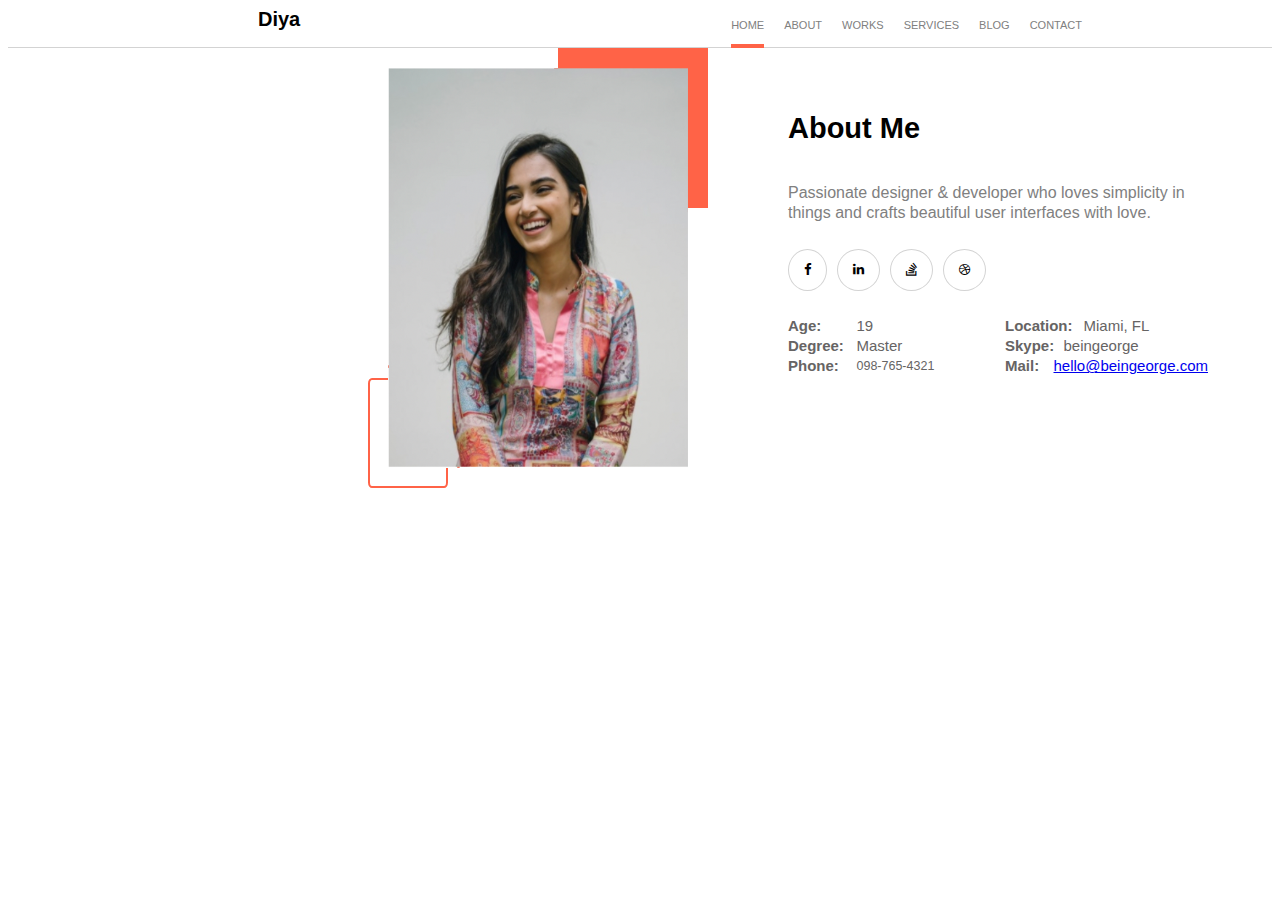
==== src/about.html @ 26bc4afd "first commit" ====
<!DOCTYPE html>
<html>
    <head>
   <meta name="viewport" content="width=device-width initial-scale-1">
   <link rel="stylesheet" href="path/to/font-awesome/css/font-awesome.min.css">
   <link rel="stylesheet" href="https://maxcdn.bootstrapcdn.com/font-awesome/4.4.0/css/font-awesome.min.css">
   <link href="./../main.css" rel="stylesheet" />
   
    </head>
    <body>
<div class="root">
         <!--navigacija-->
         <header>
            <nav class="navig">
                <div class="logo">Diya</div>
                <ul class="links">
                    <li class="nav-item active"><a href="about.html">Home</a></li>
                    <li class="nav-item "><a href="about.html">About</a></li>
                    <li class="nav-item"><a href="work.html">Works</a></li>
                    <li class="nav-item"><a href="services.html">Services</a></li>
                    <li class="nav-item"><a href="about.html">Blog</a></li>
                    <li class="nav-item"><a href="contact.html">Contact</a></li>
    
                </ul>
            </nav>
</div>
<!--drugi dio about stranice, grid display-->
<div class="about">
    <div class="img-container">
        <div id="div2">
            <img src="./images/girl.png" />
        </div>
        <div id="div4">
        </div>
        <div id="div5">
        </div>
    </div>
    <div class="about-desc">
        <h1 class="title"> About Me </h1>
        <p class="subtitle"> Passionate designer & developer who loves simplicity in things and crafts beautiful
            user interfaces with love.</p>
        <div class="icons">
            <div class="icon">
                <i class="fa fa-facebook" aria-hidden="true"></i>
            </div>
            <div class="icon">
                <i class="fa fa-linkedin" aria-hidden="true"></i>
            </div>
            <div class="icon">
                <i class="fa fa-stack-overflow" aria-hidden="true"></i>
            </div>
            <div class="icon">
                <i class="fa fa-dribbble" aria-hidden="true"></i>
            </div>
        </div>
        <div class="info">


    <ul>
        <li>Age: </li>
        <li>Degree: </li>
        <li>Phone: </li>
    </ul>
    <ul class="list2" >
        <li>19 </li>
        <li>Master </li>
        <li>098-765-4321</li>
    </ul>



        <ul>
            <li>Location: </li>
            <li>Skype: </li>
            <li>Mail: </li>
        </ul>
        <ul class="list4">
            <li>Miami, FL</li>
            <li>beingeorge</li>
            <li> <a href="#">hello@beingeorge.com</a></li>
        </ul>
      
        </div>
    </div>
</div>
    </body>
</html>
---- main.css ----
/* sass:scss */
* {
  box-sizing: border-box;
}

.root {
  margin: 0 auto;
  max-width: 130rem;
}

html {
  font-size: 62.5%;
  font-family: Arial, Helvetica, sans-serif;
}

.navig {
  display: flex;
  justify-content: space-between;
  font-size: 1.1rem;
  margin: 0 19rem;
  max-width: 130rem;
}

.logo {
  font-weight: bolder;
  font-size: 2rem;
  margin-left: 6rem;
}

.links {
  display: flex;
  gap: 2rem;
}

header {
  border-bottom: 0.1rem solid lightgrey;
}

.links li {
  list-style-type: none;
  margin-bottom: -1.2rem;
}

.links a:hover {
  color: tomato;
}

.links a {
  color: grey;
  text-decoration: none;
  text-transform: uppercase;
}

li.active {
  border-bottom: 0.4rem solid tomato;
}

.nav-item {
  padding-bottom: 1.3rem;
}

.about {
  max-width: 120rem;
  display: grid;
  grid-template-columns: 1fr 1fr;
}

.img-container {
  width: 80rem;
  height: 50rem;
  max-width: 100%;
  position: relative;
}

#div2 {
  z-index: 2;
  position: absolute;
  top: 2rem;
  left: 38rem;
}

#div2 img {
  width: 30rem;
  height: 40rem;
}

#div4 {
  z-index: 1;
  position: absolute;
  width: 8rem;
  height: 11rem;
  top: 33rem;
  left: 36rem;
  border: 2px solid tomato;
  padding-left: 10px;
  border-radius: 5%;
}

#div5 {
  z-index: 1;
  position: absolute;
  width: 15rem;
  height: 16rem;
  left: 55rem;
  background-color: tomato;
}

.about-desc {
  display: flex;
  flex-direction: column;
  margin-left: -2rem;
  max-width: 120rem;
  gap: 1rem;
  line-height: 2rem;
}

.about-desc .title {
  margin-top: 7rem;
  font-size: 2.9rem;
  font-weight: bolder;
}
.about-desc .subtitle {
  font-size: 1.6rem;
  color: grey;
}

.icons {
  display: flex;
  gap: 1rem;
}

.icon {
  border: 0.1rem solid lightgrey;
  border-radius: 50%;
  color: black;
  font-weight: bold;
  z-index: 1;
  font-size: 1.3rem;
  padding: 1rem 1.5rem;
  background-color: white;
}

.info {
  display: grid;
  grid-template-columns: 1fr 1fr 1fr 1fr;
  margin-left: -4rem;
  font-size: 1.5rem;
  color: rgb(102, 100, 100);
  max-width: 100rem;
}

.info ul:nth-child(1) {
  font-weight: bolder;
}

.info ul:nth-child(3) {
  font-weight: bolder;
}

.info ul:nth-child(2) {
  margin-left: -4rem;
}

li {
  list-style-type: none;
}

.list2 li:nth-child(3) {
  font-size: smaller;
}

.info ul:nth-child(4) {
  margin-left: -3rem;
}

.list4 li:nth-child(2) {
  margin-left: -2rem;
}

.list4 li:nth-child(3) {
  margin-left: -3rem;
}

/* works */
.work {
  max-width: 130rem;
  display: grid;
  grid-template-rows: 1fr;
}

.navig-work {
  display: flex;
  justify-content: center;
  gap: 1rem;
  margin-bottom: 3rem;
  border-bottom: 0.1rem solid lightgrey;
  margin-left: 30rem;
  margin-right: 16rem;
}

.navig-work li {
  text-transform: uppercase;
  font-size: 1.4rem;
  color: grey;
}

.works-container {
  display: grid;
  grid-template-columns: 1fr 1fr 1fr;
  margin-left: 30rem;
  margin-right: 15rem;
  gap: 1rem;
}

.works-container img {
  height: 30rem;
  width: 27rem;
}

@media (max-width: 76.8rem) {
  .works-container {
    grid-template-columns: 1fr 1fr;
  }
}
@media (max-width: 40rem) {
  .works-container {
    grid-template-columns: 1fr;
    margin: 0 auto;
  }
  .navig {
    flex-direction: column;
    align-items: center;
    margin: 0 auto;
    gap: 1rem;
  }
  .links {
    flex-direction: column;
  }
  .about {
    grid-template-columns: 1fr;
  }
  .about-desc {
    margin-left: 2rem;
  }
  .img-container {
    margin-left: -22rem;
  }
  .navig-work {
    flex-direction: column;
    align-items: center;
  }
}
/*  services */
.lead-container img {
  display: block;
}

.galery {
  display: grid;
  grid-template-columns: 1fr 1fr 1fr;
  padding-left: 26rem;
  padding-right: 21rem;
  gap: 1rem;
  max-width: 130rem;
}

.container {
  position: relative;
  max-width: 400px;
}

.container .btn {
  position: absolute;
  top: 50%;
  left: 50%;
  transform: translate(-50%, -50%);
  -ms-transform: translate(-50%, -50%);
  background-color: white;
  color: black;
  font-size: 13px;
  margin-top: 0px;
  border: none;
  cursor: pointer;
  text-align: center;
  width: 150px;
  padding-bottom: 25px;
  height: 20px;
}

.heading {
  text-transform: uppercase;
  text-align: center;
  color: lightgrey;
  padding: 10px 0px;
}

.my-services {
  color: grey;
  text-align: center;
  padding: 20px 0px;
}

.my-services a {
  text-decoration: none;
  color: black;
}

.my-services a.active {
  border-bottom: 3px solid tomato;
}

@media (max-width: 80rem) {
  .galery {
    grid-template-columns: 1fr 1fr;
  }
}
@media (max-width: 72.8rem) {
  .galery {
    grid-template-columns: 1fr;
  }
}
/*contact*/
.contact {
  background-color: #f4f4f4;
  max-width: 170rem;
  margin: 0 auto;
  padding: 0 20rem;
  display: flex;
  justify-content: center;
  text-align: center;
}

.contact h5 {
  text-transform: uppercase;
  color: grey;
}

.btn-contact {
  width: 100px;
  background-color: transparent;
  border: none;
}

.btn-contact a {
  text-decoration: none;
  color: grey;
}

button.active {
  border-bottom: 4px solid tomato;
}

.kartice {
  display: grid;
  grid-template-columns: 1fr 1fr 1fr;
  gap: 2rem;
  padding-left: 6rem;
  max-width: 130rem;
}

.kartica-container {
  display: flex;
  flex-direction: column;
  width: 27rem;
}

.kartica {
  display: flex;
  flex-direction: column;
  z-index: 0;
}

.kart-tekst {
  background-color: white;
  display: flex;
  flex-direction: column;
  align-items: center;
  height: 10rem;
  padding-top: 3rem;
  position: relative;
  border: 0.5px solid lightgrey;
  color: grey;
}

.kart-tekst a {
  font-size: small;
  color: grey;
}

.kart-tekst p {
  font-weight: bold;
  color: black;
}

.icon-contact {
  position: relative;
  border: 0.1rem solid transparent;
  border-radius: 50%;
  font-size: 3rem;
  width: 6rem;
  height: 6rem;
  text-align: center;
  left: 39%;
  top: 5%;
  z-index: 1;
  background-color: #f86964;
  color: white;
  text-align: center;
  padding-top: 1.4rem;
}

.icon-contact:hover {
  box-shadow: 0px -1px 0px 9px rgb(253, 180, 169);
}

@media (max-width: 80rem) {
  .kartice {
    grid-template-columns: 1fr 1fr;
  }
}
@media (max-width: 68rem) {
  .kartice {
    grid-template-columns: 1fr;
  }
}
.forma {
  max-width: 130rem;
  display: flex;
  justify-content: center;
  flex-direction: column;
  padding-top: 1.3rem;
  text-align: center;
  margin-left: 6rem;
}

.forma h3 {
  text-align: left;
}

.forma button {
  margin-top: 15px;
  background-color: #f86964;
  padding: 5px 10px;
  text-transform: uppercase;
  color: white;
  border: none;
}

.forma button:hover {
  box-shadow: 0px 10px 13px -7px #000, 5px 5px 15px 5px rgba(248, 155, 155, 0);
}

textarea {
  margin-top: 10px;
  width: 100%;
  resize: none;
}

textarea,
input {
  border: 0.5px solid lightgrey;
}

input[type=text] {
  width: 100%;
  padding: 10px 10px;
  box-sizing: border-box;
  border: 0.5px solid lightgrey;
}

input[type=email] {
  width: 100%;
  padding: 10px 10px;
  box-sizing: border-box;
}

.row {
  display: flex;
  flex-direction: row;
  gap: 2rem;
}

.input-group {
  flex: 1;
  display: flex;
  flex-direction: column;
}

@media (max-width: 80rem) {
  .forma {
    flex-direction: row;
    align-items: center;
    align-items: center;
  }
  .row {
    display: flex;
    flex-direction: column;
    align-items: center;
  }
}
.portfolio {
  color: rgb(196, 193, 193);
  text-transform: uppercase;
  text-align: center;
}

.my-works {
  display: table;
  margin-left: auto;
  margin-right: auto;
  padding-bottom: 3rem;
}

.my-works:after {
  border-bottom: 3px solid tomato;
  content: "";
  display: block;
  margin-left: 25%;
  width: 50%;
}

/* endinject *//*# sourceMappingURL=main.css.map */
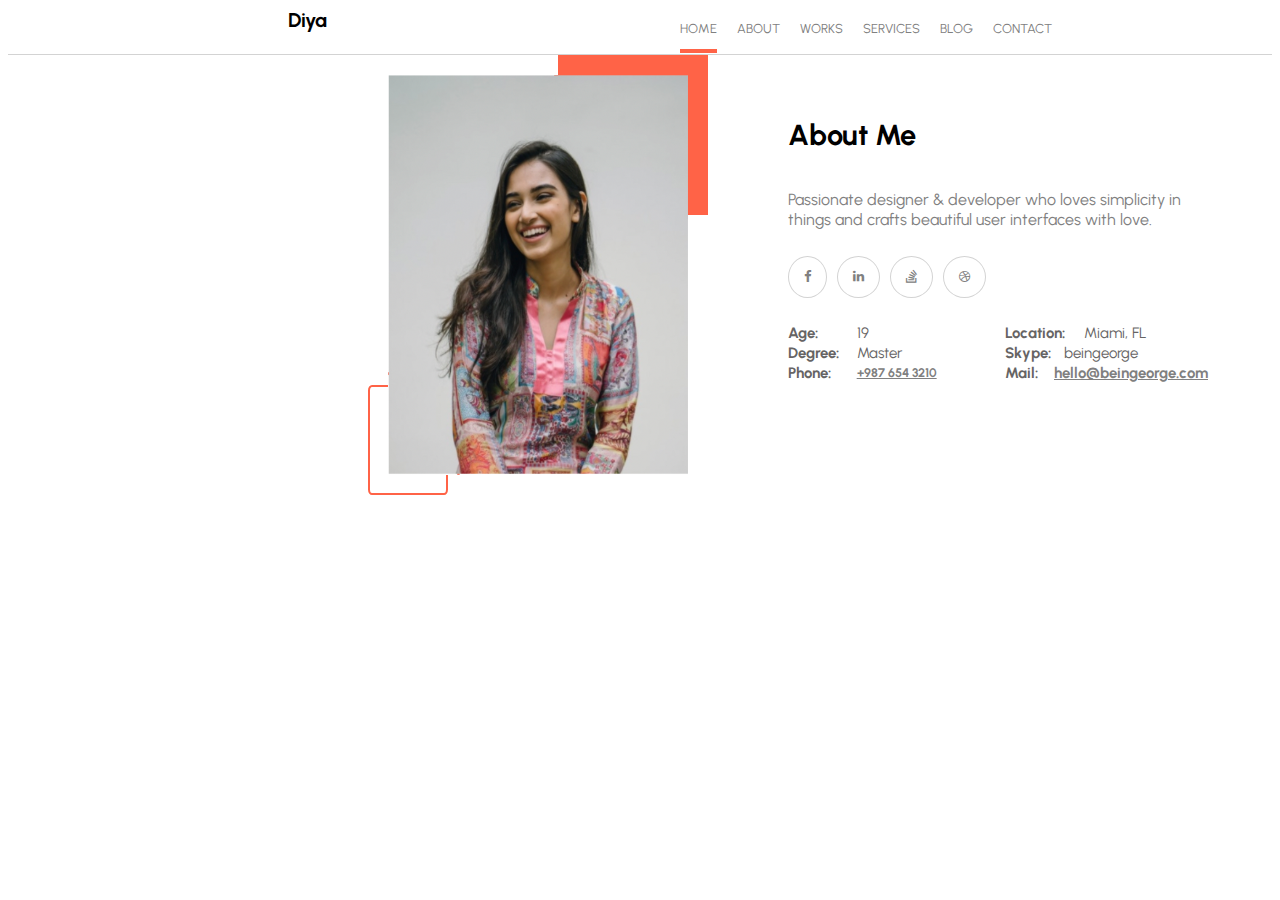
==== commit 5cbeadf3: "drugi commit" ====
--- a/src/about.html
+++ b/src/about.html
@@ -5,7 +5,9 @@
    <link rel="stylesheet" href="path/to/font-awesome/css/font-awesome.min.css">
    <link rel="stylesheet" href="https://maxcdn.bootstrapcdn.com/font-awesome/4.4.0/css/font-awesome.min.css">
    <link href="./../main.css" rel="stylesheet" />
-   
+   <link rel="preconnect" href="https://fonts.googleapis.com">
+<link rel="preconnect" href="https://fonts.gstatic.com" crossorigin>
+<link href="https://fonts.googleapis.com/css2?family=Urbanist:ital,wght@0,300;0,400;0,500;1,100&display=swap" rel="stylesheet">
     </head>
     <body>
 <div class="root">
@@ -41,16 +43,16 @@
             user interfaces with love.</p>
         <div class="icons">
             <div class="icon">
-                <i class="fa fa-facebook" aria-hidden="true"></i>
+                <a  href="#" class="fa fa-facebook" aria-hidden="true"></a>
             </div>
             <div class="icon">
-                <i class="fa fa-linkedin" aria-hidden="true"></i>
+                <a  href="#"  class="fa fa-linkedin" aria-hidden="true"></a>
             </div>
             <div class="icon">
-                <i class="fa fa-stack-overflow" aria-hidden="true"></i>
+                <a  href="#"  class="fa fa-stack-overflow" aria-hidden="true"></a>
             </div>
             <div class="icon">
-                <i class="fa fa-dribbble" aria-hidden="true"></i>
+                <a  href="#" class="fa fa-dribbble" aria-hidden="true"></a>
             </div>
         </div>
         <div class="info">
@@ -64,7 +66,7 @@
     <ul class="list2" >
         <li>19 </li>
         <li>Master </li>
-        <li>098-765-4321</li>
+        <li><a href="tel:+987 654 3210"> +987 654 3210 </a></li>
     </ul>
 
 
@@ -77,7 +79,7 @@
         <ul class="list4">
             <li>Miami, FL</li>
             <li>beingeorge</li>
-            <li> <a href="#">hello@beingeorge.com</a></li>
+            <li> <a href="mailto:hello@beingeorge.com">hello@beingeorge.com</a></li>
         </ul>
       
         </div>
--- a/main.css
+++ b/main.css
@@ -3,22 +3,15 @@
   box-sizing: border-box;
 }
 
-.root {
-  margin: 0 auto;
-  max-width: 130rem;
-}
-
 html {
   font-size: 62.5%;
-  font-family: Arial, Helvetica, sans-serif;
+  font-family: "Urbanist", sans-serif;
 }
 
 .navig {
   display: flex;
+  font-size: 1.3rem;
   justify-content: space-between;
-  font-size: 1.1rem;
-  margin: 0 19rem;
-  max-width: 130rem;
 }
 
 .logo {
@@ -34,6 +27,9 @@
 
 header {
   border-bottom: 0.1rem solid lightgrey;
+  padding-left: 22rem;
+  padding-right: 22rem;
+  background-color: white;
 }
 
 .links li {
@@ -140,6 +136,15 @@
   background-color: white;
 }
 
+.icon a {
+  text-decoration: none;
+  color: grey;
+}
+
+.icon:hover {
+  box-shadow: 0px -1px 4px 1px rgb(255, 137, 116);
+}
+
 .info {
   display: grid;
   grid-template-columns: 1fr 1fr 1fr 1fr;
@@ -181,21 +186,34 @@
   margin-left: -3rem;
 }
 
+.list2 a {
+  color: grey;
+  font-weight: bold;
+}
+
+.list4 a {
+  color: grey;
+  font-weight: bold;
+}
+
 /* works */
 .work {
   max-width: 130rem;
-  display: grid;
-  grid-template-rows: 1fr;
+  display: flex;
+  flex-direction: column;
+  align-items: center;
+  margin-left: 6%;
 }
 
 .navig-work {
+  width: 92rem;
+  padding-top: 4rem;
   display: flex;
   justify-content: center;
   gap: 1rem;
   margin-bottom: 3rem;
   border-bottom: 0.1rem solid lightgrey;
-  margin-left: 30rem;
-  margin-right: 16rem;
+  margin-left: 2rem;
 }
 
 .navig-work li {
@@ -207,14 +225,12 @@
 .works-container {
   display: grid;
   grid-template-columns: 1fr 1fr 1fr;
-  margin-left: 30rem;
-  margin-right: 15rem;
   gap: 1rem;
 }
 
 .works-container img {
   height: 30rem;
-  width: 27rem;
+  width: 30rem;
 }
 
 @media (max-width: 76.8rem) {
@@ -229,9 +245,15 @@
   }
   .navig {
     flex-direction: column;
-    align-items: center;
-    margin: 0 auto;
     gap: 1rem;
+    margin-bottom: 3rem;
+    border-bottom: 0.1rem solid lightgrey;
+  }
+  .navig-work {
+    flex-direction: column;
+    gap: 1rem;
+    margin-bottom: 3rem;
+    border-bottom: 0.1rem solid lightgrey;
   }
   .links {
     flex-direction: column;
@@ -248,9 +270,16 @@
   .navig-work {
     flex-direction: column;
     align-items: center;
+    margin: 0 16rem;
   }
 }
 /*  services */
+.services {
+  display: flex;
+  flex-direction: column;
+  align-items: center;
+}
+
 .lead-container img {
   display: block;
 }
@@ -262,11 +291,13 @@
   padding-right: 21rem;
   gap: 1rem;
   max-width: 130rem;
+  padding-top: 1rem;
+  margin-right: 7rem;
 }
 
 .container {
   position: relative;
-  max-width: 400px;
+  width: 30rem;
 }
 
 .container .btn {
@@ -277,12 +308,12 @@
   -ms-transform: translate(-50%, -50%);
   background-color: white;
   color: black;
-  font-size: 13px;
+  font-size: 1.3rem;
   margin-top: 0px;
   border: none;
   cursor: pointer;
   text-align: center;
-  width: 150px;
+  width: 13rem;
   padding-bottom: 25px;
   height: 20px;
 }
@@ -305,6 +336,17 @@
   color: black;
 }
 
+.btn-services {
+  width: 12rem;
+  background-color: transparent;
+  border: none;
+}
+
+.btn-services a {
+  text-decoration: none;
+  color: grey;
+}
+
 .my-services a.active {
   border-bottom: 3px solid tomato;
 }
@@ -321,13 +363,11 @@
 }
 /*contact*/
 .contact {
-  background-color: #f4f4f4;
-  max-width: 170rem;
+  display: flex;
+  flex-direction: column;
+  align-items: center;
+  text-align: center;
   margin: 0 auto;
-  padding: 0 20rem;
-  display: flex;
-  justify-content: center;
-  text-align: center;
 }
 
 .contact h5 {
@@ -336,7 +376,7 @@
 }
 
 .btn-contact {
-  width: 100px;
+  width: 12rem;
   background-color: transparent;
   border: none;
 }
@@ -353,15 +393,16 @@
 .kartice {
   display: grid;
   grid-template-columns: 1fr 1fr 1fr;
-  gap: 2rem;
-  padding-left: 6rem;
-  max-width: 130rem;
+  max-width: 120rem;
+  padding: 0 10rem;
+  gap: 5rem;
+  margin-left: 7rem;
 }
 
 .kartica-container {
   display: flex;
   flex-direction: column;
-  width: 27rem;
+  width: 27.5rem;
 }
 
 .kartica {
@@ -409,6 +450,11 @@
   padding-top: 1.4rem;
 }
 
+.getintouch {
+  margin-left: -80rem;
+  text-align: left;
+}
+
 .icon-contact:hover {
   box-shadow: 0px -1px 0px 9px rgb(253, 180, 169);
 }
@@ -423,14 +469,38 @@
     grid-template-columns: 1fr;
   }
 }
+@media (max-width: 1280px) {
+  .kartica-container {
+    width: 24rem;
+  }
+  .getintouch {
+    right: 33%;
+  }
+}
+@media (max-width: 1029px) {
+  .contact {
+    display: flex;
+    justify-content: center;
+  }
+}
+@media (max-width: 1256px) {
+  .getintouch {
+    margin-left: -0.9rem;
+  }
+}
+@media (max-width: 543px) {
+  form {
+    margin-left: 20%;
+  }
+}
 .forma {
-  max-width: 130rem;
+  width: 65%;
   display: flex;
   justify-content: center;
   flex-direction: column;
   padding-top: 1.3rem;
   text-align: center;
-  margin-left: 6rem;
+  margin-left: 7rem;
 }
 
 .forma h3 {
@@ -489,8 +559,7 @@
 @media (max-width: 80rem) {
   .forma {
     flex-direction: row;
-    align-items: center;
-    align-items: center;
+    justify-content: center;
   }
   .row {
     display: flex;
@@ -504,14 +573,22 @@
   text-align: center;
 }
 
-.my-works {
+.btn-works {
   display: table;
   margin-left: auto;
   margin-right: auto;
   padding-bottom: 3rem;
-}
-
-.my-works:after {
+  background-color: transparent;
+  border: none;
+  font-size: 2rem;
+}
+
+.btn-works a {
+  text-decoration: none;
+  color: black;
+}
+
+.btn-works:after {
   border-bottom: 3px solid tomato;
   content: "";
   display: block;
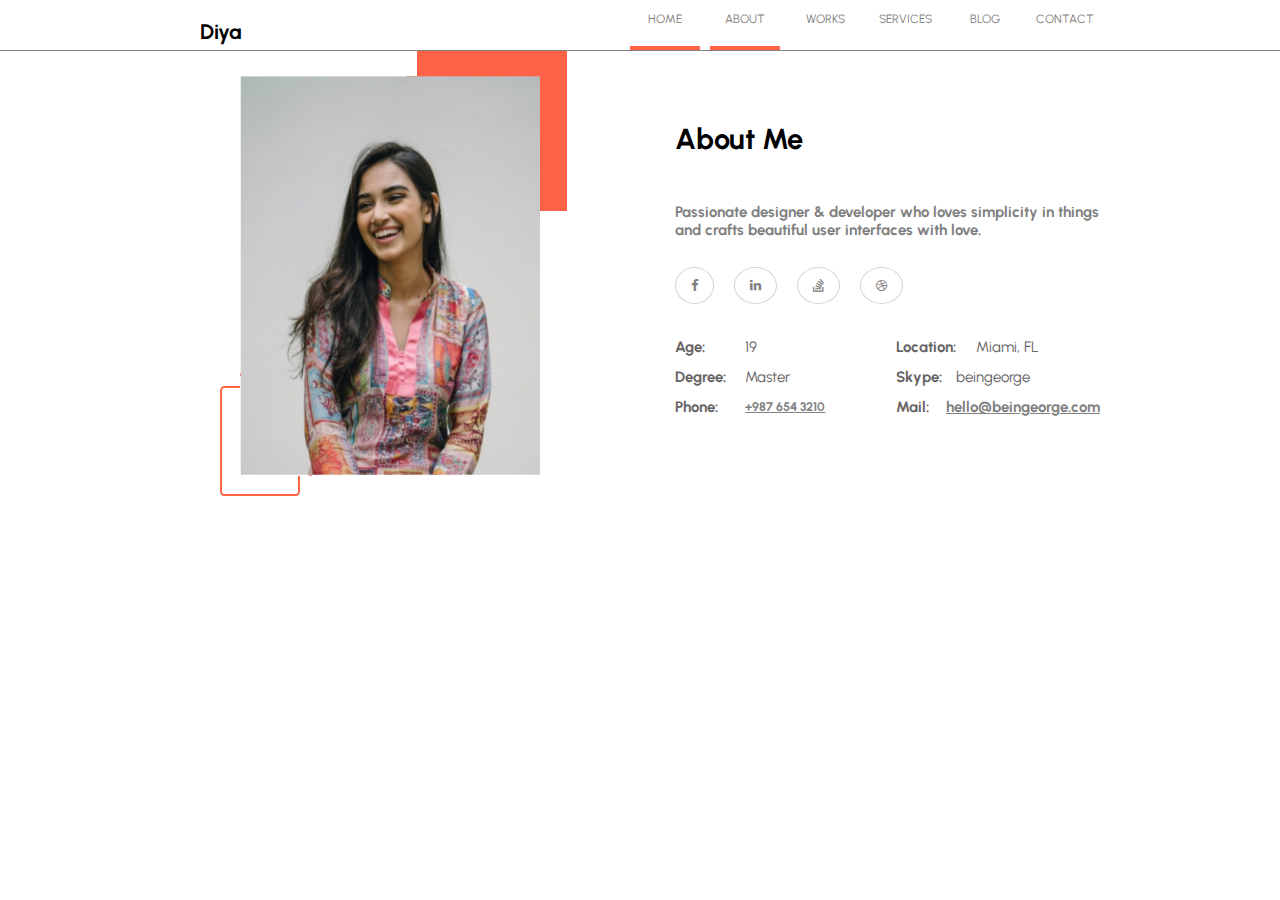
==== commit 361a0088: "one more commit" ====
--- a/src/about.html
+++ b/src/about.html
@@ -9,25 +9,31 @@
 <link rel="preconnect" href="https://fonts.gstatic.com" crossorigin>
 <link href="https://fonts.googleapis.com/css2?family=Urbanist:ital,wght@0,300;0,400;0,500;1,100&display=swap" rel="stylesheet">
     </head>
-    <body>
-<div class="root">
-         <!--navigacija-->
-         <header>
-            <nav class="navig">
-                <div class="logo">Diya</div>
-                <ul class="links">
+   <div class="root">
+
+<header>
+        <!--ovamo ide navigacija-->
+        <div class="navigacija">
+            <div class="logo">Diya</div>
+      
+                <ul class="linkovi" >
                     <li class="nav-item active"><a href="about.html">Home</a></li>
-                    <li class="nav-item "><a href="about.html">About</a></li>
+                    <li class="nav-item active "><a href="about.html">About</a></li>
                     <li class="nav-item"><a href="work.html">Works</a></li>
                     <li class="nav-item"><a href="services.html">Services</a></li>
                     <li class="nav-item"><a href="about.html">Blog</a></li>
-                    <li class="nav-item"><a href="contact.html">Contact</a></li>
-    
+                    <li class="nav-item "><a href="contact.html">Contact</a></li>
                 </ul>
-            </nav>
-</div>
-<!--drugi dio about stranice, grid display-->
-<div class="about">
+           
+          
+            </div>
+</header>
+<div class="lead-border"> </div>
+    <div class="line"></div>
+    <!--ovamo idu slika i opis-->
+ 
+   <div class="container2">
+ 
     <div class="img-container">
         <div id="div2">
             <img src="./images/girl.png" />
@@ -36,54 +42,57 @@
         </div>
         <div id="div5">
         </div>
+   </div>
+   <div class="about-desc" style="width: 43rem;">
+    <h1 class="title"> About Me </h1>
+    <p class="subtitle"> Passionate designer & developer who loves simplicity in things and crafts beautiful
+        user interfaces with love.</p>
+    <div class="icons">
+        <div class="icon active">
+            <a  href="#" class="fa fa-facebook" aria-hidden="true"></a>
+        </div>
+        <div class="icon active">
+            <a  href="#"  class="fa fa-linkedin" aria-hidden="true"></a>
+        </div>
+        <div class="icon active">
+            <a  href="#"  class="fa fa-stack-overflow" aria-hidden="true"></a>
+        </div>
+        <div class="icon active">
+            <a  href="#" class="fa fa-dribbble" aria-hidden="true"></a>
+        </div>
     </div>
-    <div class="about-desc">
-        <h1 class="title"> About Me </h1>
-        <p class="subtitle"> Passionate designer & developer who loves simplicity in things and crafts beautiful
-            user interfaces with love.</p>
-        <div class="icons">
-            <div class="icon">
-                <a  href="#" class="fa fa-facebook" aria-hidden="true"></a>
-            </div>
-            <div class="icon">
-                <a  href="#"  class="fa fa-linkedin" aria-hidden="true"></a>
-            </div>
-            <div class="icon">
-                <a  href="#"  class="fa fa-stack-overflow" aria-hidden="true"></a>
-            </div>
-            <div class="icon">
-                <a  href="#" class="fa fa-dribbble" aria-hidden="true"></a>
-            </div>
-        </div>
-        <div class="info">
+    <div class="info">
+
+
+<ul>
+    <li>Age: </li>
+    <li>Degree: </li>
+    <li>Phone: </li>
+</ul>
+<ul class="list2" >
+    <li>19 </li>
+    <li>Master </li>
+    <li><a href="tel:+987 654 3210"> +987 654 3210 </a></li>
+</ul>
+
 
 
     <ul>
-        <li>Age: </li>
-        <li>Degree: </li>
-        <li>Phone: </li>
+        <li>Location: </li>
+        <li>Skype: </li>
+        <li>Mail: </li>
     </ul>
-    <ul class="list2" >
-        <li>19 </li>
-        <li>Master </li>
-        <li><a href="tel:+987 654 3210"> +987 654 3210 </a></li>
+    <ul class="list4">
+        <li>Miami, FL</li>
+        <li>beingeorge</li>
+        <li> <a href="mailto:hello@beingeorge.com">hello@beingeorge.com</a></li>
     </ul>
-
-
-
-        <ul>
-            <li>Location: </li>
-            <li>Skype: </li>
-            <li>Mail: </li>
-        </ul>
-        <ul class="list4">
-            <li>Miami, FL</li>
-            <li>beingeorge</li>
-            <li> <a href="mailto:hello@beingeorge.com">hello@beingeorge.com</a></li>
-        </ul>
-      
-        </div>
+  
     </div>
 </div>
+   </div>
+</div>
+   
+ 
     </body>
 </html>--- a/main.css
+++ b/main.css
@@ -3,66 +3,81 @@
   box-sizing: border-box;
 }
 
+body {
+  margin: 0;
+}
+
 html {
   font-size: 62.5%;
   font-family: "Urbanist", sans-serif;
 }
 
-.navig {
-  display: flex;
-  font-size: 1.3rem;
+.root {
+  display: flex;
+  justify-content: center;
+  width: 130rem;
+  flex-direction: column;
+  align-items: center;
+  margin: 0 auto;
+}
+
+.navigacija {
+  display: flex;
   justify-content: space-between;
+  max-width: 90rem;
+  align-items: center;
+  font-size: 1.2rem;
+  width: 90rem;
+}
+
+.navigacija li.active {
+  border-bottom: 4px solid tomato;
+}
+
+.navigacija li {
+  padding-bottom: 2rem;
+}
+
+.linkovi {
+  display: flex;
+  gap: 1rem;
+}
+
+.linkovi li {
+  text-transform: uppercase;
+  width: 7rem;
+  text-align: center;
+}
+
+.linkovi a {
+  text-decoration: none;
+  color: grey;
+}
+
+.linkovi li {
+  list-style-type: none;
+}
+
+.lead-border {
+  border-bottom: 0.5px solid grey;
+  width: 140rem;
+  margin-top: -1.2rem;
 }
 
 .logo {
+  font-size: 2.1rem;
   font-weight: bolder;
-  font-size: 2rem;
-  margin-left: 6rem;
-}
-
-.links {
-  display: flex;
-  gap: 2rem;
-}
-
-header {
-  border-bottom: 0.1rem solid lightgrey;
-  padding-left: 22rem;
-  padding-right: 22rem;
-  background-color: white;
-}
-
-.links li {
-  list-style-type: none;
-  margin-bottom: -1.2rem;
-}
-
-.links a:hover {
-  color: tomato;
-}
-
-.links a {
-  color: grey;
-  text-decoration: none;
-  text-transform: uppercase;
-}
-
-li.active {
-  border-bottom: 0.4rem solid tomato;
-}
-
-.nav-item {
-  padding-bottom: 1.3rem;
-}
-
-.about {
-  max-width: 120rem;
-  display: grid;
-  grid-template-columns: 1fr 1fr;
+}
+
+.container2 {
+  width: 90rem;
+  display: flex;
+  justify-content: center;
+  gap: 8rem;
 }
 
 .img-container {
-  width: 80rem;
+  width: 40rem;
   height: 50rem;
   max-width: 100%;
   position: relative;
@@ -71,8 +86,8 @@
 #div2 {
   z-index: 2;
   position: absolute;
-  top: 2rem;
-  left: 38rem;
+  left: 10%;
+  top: 5%;
 }
 
 #div2 img {
@@ -85,11 +100,11 @@
   position: absolute;
   width: 8rem;
   height: 11rem;
-  top: 33rem;
-  left: 36rem;
   border: 2px solid tomato;
   padding-left: 10px;
   border-radius: 5%;
+  top: 67%;
+  left: 5%;
 }
 
 #div5 {
@@ -97,32 +112,46 @@
   position: absolute;
   width: 15rem;
   height: 16rem;
-  left: 55rem;
+  left: 55%;
   background-color: tomato;
 }
 
+@media (max-width: 479px) {
+  .navigacija {
+    flex-direction: column;
+    align-items: center;
+  }
+  .linkovi {
+    flex-direction: column;
+    justify-content: center;
+    align-items: center;
+  }
+  .container2 {
+    flex-direction: column;
+    align-items: center;
+  }
+}
 .about-desc {
   display: flex;
   flex-direction: column;
-  margin-left: -2rem;
-  max-width: 120rem;
-  gap: 1rem;
-  line-height: 2rem;
+  gap: 1.3rem;
+  color: grey;
 }
 
 .about-desc .title {
   margin-top: 7rem;
   font-size: 2.9rem;
   font-weight: bolder;
+  color: black;
 }
 .about-desc .subtitle {
-  font-size: 1.6rem;
-  color: grey;
+  font-size: 1.5rem;
+  font-weight: bold;
 }
 
 .icons {
   display: flex;
-  gap: 1rem;
+  gap: 2rem;
 }
 
 .icon {
@@ -142,7 +171,7 @@
 }
 
 .icon:hover {
-  box-shadow: 0px -1px 4px 1px rgb(255, 137, 116);
+  box-shadow: 2px 2px 5px 1px red;
 }
 
 .info {
@@ -196,83 +225,202 @@
   font-weight: bold;
 }
 
-/* works */
-.work {
-  max-width: 130rem;
-  display: flex;
-  flex-direction: column;
-  align-items: center;
-  margin-left: 6%;
-}
-
-.navig-work {
-  width: 92rem;
-  padding-top: 4rem;
-  display: flex;
-  justify-content: center;
-  gap: 1rem;
-  margin-bottom: 3rem;
-  border-bottom: 0.1rem solid lightgrey;
-  margin-left: 2rem;
-}
-
-.navig-work li {
+.info ul {
+  line-height: 3rem;
+}
+
+.contact {
+  display: flex;
+  flex-direction: column;
+  align-items: center;
+}
+
+.sayhello {
+  font-size: 1.2rem;
+  font-weight: bolder;
   text-transform: uppercase;
-  font-size: 1.4rem;
-  color: grey;
-}
-
-.works-container {
+  color: gray;
+}
+
+.wrapper {
+  background-color: #f4f4f4;
+  width: 150rem;
+  height: 300rem;
+}
+
+.container1 {
+  display: flex;
+  flex-direction: column;
+  align-items: center;
+}
+
+.kartice {
   display: grid;
   grid-template-columns: 1fr 1fr 1fr;
-  gap: 1rem;
-}
-
-.works-container img {
-  height: 30rem;
-  width: 30rem;
-}
-
-@media (max-width: 76.8rem) {
-  .works-container {
+  width: 90rem;
+  gap: 3rem;
+}
+
+.kartica-container {
+  display: flex;
+  flex-direction: column;
+  width: 27.5rem;
+}
+
+.kartica {
+  display: flex;
+  flex-direction: column;
+  z-index: 0;
+}
+
+.kart-tekst {
+  background-color: white;
+  display: flex;
+  flex-direction: column;
+  align-items: center;
+  height: 10rem;
+  padding-top: 3rem;
+  position: relative;
+  border: 0.5px solid lightgrey;
+  color: grey;
+}
+
+.kart-tekst a {
+  font-size: small;
+  color: grey;
+}
+
+.kart-tekst p {
+  font-weight: bold;
+  color: black;
+}
+
+.icon-contact {
+  position: relative;
+  border: 0.1rem solid transparent;
+  border-radius: 50%;
+  font-size: 3rem;
+  width: 6rem;
+  height: 6rem;
+  text-align: center;
+  left: 39%;
+  top: 5%;
+  z-index: 1;
+  background-color: #f86964;
+  color: white;
+  text-align: center;
+  padding-top: 1.4rem;
+}
+
+.getintouch {
+  margin-left: -80rem;
+  text-align: left;
+  margin-top: 5rem;
+  color: rgb(81, 80, 80);
+  font-weight: bold;
+  font-size: medium;
+}
+
+.icon-contact.active {
+  box-shadow: 0px -1px 0px 9px rgb(253, 180, 169);
+}
+
+.contacth1 {
+  background-color: transparent;
+  border: none;
+  font-size: 3rem;
+  font-weight: bold;
+  padding-bottom: 2rem;
+}
+
+.contacth1 a {
+  text-decoration: none;
+  color: grey;
+}
+
+.border {
+  width: 3rem;
+  border-bottom: 4px solid tomato;
+}
+
+.forma {
+  width: 90rem;
+  display: flex;
+  justify-content: center;
+  flex-direction: column;
+  padding-top: 1.3rem;
+  text-align: center;
+}
+
+.forma h3 {
+  text-align: left;
+}
+
+.forma button {
+  margin-top: 15px;
+  background-color: #f86964;
+  padding: 5px 10px;
+  text-transform: uppercase;
+  color: white;
+  border: none;
+}
+
+.forma button:hover {
+  box-shadow: 0px 10px 13px -7px #000, 5px 5px 15px 5px rgba(248, 155, 155, 0);
+}
+
+textarea {
+  margin-top: 10px;
+  width: 100%;
+  resize: none;
+}
+
+textarea,
+input {
+  border: 0.5px solid lightgrey;
+}
+
+input[type=text] {
+  width: 100%;
+  padding: 10px 10px;
+  box-sizing: border-box;
+  border: 0.5px solid lightgrey;
+}
+
+input[type=email] {
+  width: 100%;
+  padding: 10px 10px;
+  box-sizing: border-box;
+}
+
+.row {
+  display: flex;
+  flex-direction: row;
+  gap: 2rem;
+}
+
+.input-group {
+  flex: 1;
+  display: flex;
+  flex-direction: column;
+}
+
+@media (max-width: 334px) {
+  .kartice {
     grid-template-columns: 1fr 1fr;
   }
-}
-@media (max-width: 40rem) {
-  .works-container {
-    grid-template-columns: 1fr;
-    margin: 0 auto;
-  }
-  .navig {
-    flex-direction: column;
-    gap: 1rem;
-    margin-bottom: 3rem;
-    border-bottom: 0.1rem solid lightgrey;
-  }
-  .navig-work {
-    flex-direction: column;
-    gap: 1rem;
-    margin-bottom: 3rem;
-    border-bottom: 0.1rem solid lightgrey;
-  }
-  .links {
-    flex-direction: column;
-  }
-  .about {
-    grid-template-columns: 1fr;
-  }
-  .about-desc {
-    margin-left: 2rem;
-  }
-  .img-container {
-    margin-left: -22rem;
-  }
-  .navig-work {
+  .getintouch {
+    margin-left: 0;
+  }
+}
+@media (max-width: 300px) {
+  .kartice {
+    display: flex;
     flex-direction: column;
     align-items: center;
-    margin: 0 16rem;
-  }
-}
+  }
+}
+/*services*/
 /*  services */
 .services {
   display: flex;
@@ -285,19 +433,16 @@
 }
 
 .galery {
-  display: grid;
-  grid-template-columns: 1fr 1fr 1fr;
-  padding-left: 26rem;
-  padding-right: 21rem;
-  gap: 1rem;
-  max-width: 130rem;
+  display: flex;
+  gap: 3rem;
+  align-items: center;
+  width: 90rem;
   padding-top: 1rem;
-  margin-right: 7rem;
 }
 
 .container {
   position: relative;
-  width: 30rem;
+  width: 28rem;
 }
 
 .container .btn {
@@ -323,6 +468,7 @@
   text-align: center;
   color: lightgrey;
   padding: 10px 0px;
+  width: 90rem;
 }
 
 .my-services {
@@ -337,263 +483,138 @@
 }
 
 .btn-services {
-  width: 12rem;
   background-color: transparent;
   border: none;
+  font-size: 3rem;
+  font-weight: bold;
+  margin-bottom: 2.5rem;
 }
 
 .btn-services a {
   text-decoration: none;
-  color: grey;
+  color: black;
 }
 
 .my-services a.active {
-  border-bottom: 3px solid tomato;
-}
-
-@media (max-width: 80rem) {
+  border-bottom: 4px solid tomato;
+}
+
+@media (max-width: 319px) {
   .galery {
-    grid-template-columns: 1fr 1fr;
-  }
-}
-@media (max-width: 72.8rem) {
-  .galery {
-    grid-template-columns: 1fr;
-  }
-}
-/*contact*/
-.contact {
-  display: flex;
-  flex-direction: column;
-  align-items: center;
-  text-align: center;
-  margin: 0 auto;
-}
-
-.contact h5 {
+    flex-direction: column;
+    align-items: center;
+  }
+}
+/*work*/
+/* works */
+.work {
+  display: flex;
+  flex-direction: column;
+  align-items: center;
+}
+
+.work1 {
+  display: flex;
+  flex-direction: column;
+  align-items: flex-start;
+  line-height: 0.01rem;
+}
+
+.work1 .p1 {
+  font-weight: bolder;
+  font-size: medium;
+}
+.work1 .p2 {
+  font-size: 1.5rem;
+}
+
+.navig-work {
+  width: 90rem;
+  padding-top: 7rem;
+  display: flex;
+  justify-content: center;
+  gap: 1rem;
+  margin-bottom: 3rem;
+  border-bottom: 0.1rem solid lightgrey;
+  margin-left: 2rem;
+}
+
+.navig-work li {
   text-transform: uppercase;
-  color: grey;
-}
-
-.btn-contact {
-  width: 12rem;
-  background-color: transparent;
-  border: none;
-}
-
-.btn-contact a {
-  text-decoration: none;
-  color: grey;
-}
-
-button.active {
+  font-size: 1.4rem;
+  color: grey;
+  padding-bottom: 1rem;
+}
+
+.navig-work li.active {
   border-bottom: 4px solid tomato;
 }
-
-.kartice {
+.navig-work li:hover {
+  color: tomato;
+  cursor: pointer;
+}
+
+.works-container {
+  width: 90rem;
   display: grid;
   grid-template-columns: 1fr 1fr 1fr;
-  max-width: 120rem;
-  padding: 0 10rem;
-  gap: 5rem;
-  margin-left: 7rem;
-}
-
-.kartica-container {
-  display: flex;
-  flex-direction: column;
-  width: 27.5rem;
-}
-
-.kartica {
-  display: flex;
-  flex-direction: column;
-  z-index: 0;
-}
-
-.kart-tekst {
-  background-color: white;
-  display: flex;
-  flex-direction: column;
-  align-items: center;
-  height: 10rem;
-  padding-top: 3rem;
-  position: relative;
-  border: 0.5px solid lightgrey;
-  color: grey;
-}
-
-.kart-tekst a {
+  gap: 2rem;
+  padding-top: 1.7rem;
+}
+
+.works-container img {
+  height: 30rem;
+  width: 28.5rem;
+}
+
+.b-works {
+  font-size: 3rem;
+  font-weight: bolder;
+  text-align: center;
+}
+
+.portfolio {
+  text-align: center;
+  text-transform: uppercase;
+  color: lightgray;
   font-size: small;
-  color: grey;
-}
-
-.kart-tekst p {
-  font-weight: bold;
-  color: black;
-}
-
-.icon-contact {
-  position: relative;
-  border: 0.1rem solid transparent;
-  border-radius: 50%;
-  font-size: 3rem;
-  width: 6rem;
-  height: 6rem;
-  text-align: center;
-  left: 39%;
-  top: 5%;
-  z-index: 1;
-  background-color: #f86964;
-  color: white;
-  text-align: center;
-  padding-top: 1.4rem;
-}
-
-.getintouch {
-  margin-left: -80rem;
-  text-align: left;
-}
-
-.icon-contact:hover {
-  box-shadow: 0px -1px 0px 9px rgb(253, 180, 169);
-}
-
-@media (max-width: 80rem) {
-  .kartice {
+}
+
+@media (max-width: 76.8rem) {
+  .works-container {
     grid-template-columns: 1fr 1fr;
   }
 }
-@media (max-width: 68rem) {
-  .kartice {
+@media (max-width: 40rem) {
+  .works-container {
     grid-template-columns: 1fr;
-  }
-}
-@media (max-width: 1280px) {
-  .kartica-container {
-    width: 24rem;
-  }
-  .getintouch {
-    right: 33%;
-  }
-}
-@media (max-width: 1029px) {
-  .contact {
-    display: flex;
-    justify-content: center;
-  }
-}
-@media (max-width: 1256px) {
-  .getintouch {
-    margin-left: -0.9rem;
-  }
-}
-@media (max-width: 543px) {
-  form {
-    margin-left: 20%;
-  }
-}
-.forma {
-  width: 65%;
-  display: flex;
-  justify-content: center;
-  flex-direction: column;
-  padding-top: 1.3rem;
-  text-align: center;
-  margin-left: 7rem;
-}
-
-.forma h3 {
-  text-align: left;
-}
-
-.forma button {
-  margin-top: 15px;
-  background-color: #f86964;
-  padding: 5px 10px;
-  text-transform: uppercase;
-  color: white;
-  border: none;
-}
-
-.forma button:hover {
-  box-shadow: 0px 10px 13px -7px #000, 5px 5px 15px 5px rgba(248, 155, 155, 0);
-}
-
-textarea {
-  margin-top: 10px;
-  width: 100%;
-  resize: none;
-}
-
-textarea,
-input {
-  border: 0.5px solid lightgrey;
-}
-
-input[type=text] {
-  width: 100%;
-  padding: 10px 10px;
-  box-sizing: border-box;
-  border: 0.5px solid lightgrey;
-}
-
-input[type=email] {
-  width: 100%;
-  padding: 10px 10px;
-  box-sizing: border-box;
-}
-
-.row {
-  display: flex;
-  flex-direction: row;
-  gap: 2rem;
-}
-
-.input-group {
-  flex: 1;
-  display: flex;
-  flex-direction: column;
-}
-
-@media (max-width: 80rem) {
-  .forma {
-    flex-direction: row;
-    justify-content: center;
-  }
-  .row {
-    display: flex;
+    margin: 0 auto;
+  }
+  .navig {
+    flex-direction: column;
+    gap: 1rem;
+    margin-bottom: 3rem;
+    border-bottom: 0.1rem solid lightgrey;
+  }
+  .navig-work {
+    flex-direction: column;
+    gap: 1rem;
+    margin-bottom: 3rem;
+    border-bottom: 0.1rem solid lightgrey;
+  }
+  .links {
+    flex-direction: column;
+  }
+  .about {
+    grid-template-columns: 1fr;
+  }
+  .about-desc {
+    margin-left: 2rem;
+  }
+  .navig-work {
     flex-direction: column;
     align-items: center;
-  }
-}
-.portfolio {
-  color: rgb(196, 193, 193);
-  text-transform: uppercase;
-  text-align: center;
-}
-
-.btn-works {
-  display: table;
-  margin-left: auto;
-  margin-right: auto;
-  padding-bottom: 3rem;
-  background-color: transparent;
-  border: none;
-  font-size: 2rem;
-}
-
-.btn-works a {
-  text-decoration: none;
-  color: black;
-}
-
-.btn-works:after {
-  border-bottom: 3px solid tomato;
-  content: "";
-  display: block;
-  margin-left: 25%;
-  width: 50%;
-}
-
+    margin: 0 16rem;
+  }
+}
 /* endinject *//*# sourceMappingURL=main.css.map */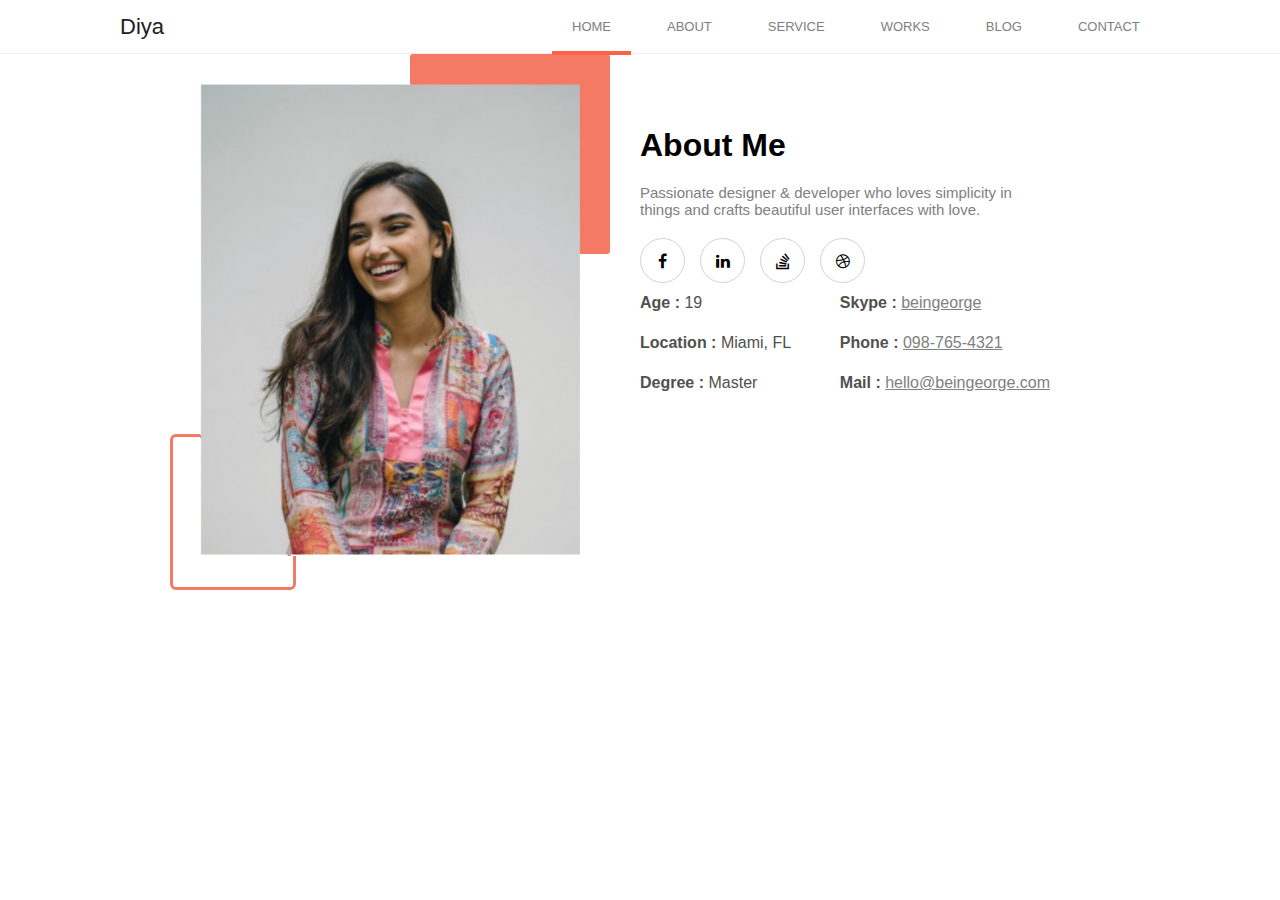
==== commit c8e247a7: "one more commit" ====
--- a/src/about.html
+++ b/src/about.html
@@ -1,98 +1,112 @@
 <!DOCTYPE html>
 <html>
     <head>
-   <meta name="viewport" content="width=device-width initial-scale-1">
-   <link rel="stylesheet" href="path/to/font-awesome/css/font-awesome.min.css">
-   <link rel="stylesheet" href="https://maxcdn.bootstrapcdn.com/font-awesome/4.4.0/css/font-awesome.min.css">
-   <link href="./../main.css" rel="stylesheet" />
-   <link rel="preconnect" href="https://fonts.googleapis.com">
-<link rel="preconnect" href="https://fonts.gstatic.com" crossorigin>
-<link href="https://fonts.googleapis.com/css2?family=Urbanist:ital,wght@0,300;0,400;0,500;1,100&display=swap" rel="stylesheet">
-    </head>
-   <div class="root">
+        <meta name="viewport" content="width=device-width, initial-scale=1.0">
+    <link href="./../main.css" rel="stylesheet">
+    <link rel="stylesheet" href="path/to/font-awesome/css/font-awesome.min.css">
+    <link rel="stylesheet" href="https://maxcdn.bootstrapcdn.com/font-awesome/4.4.0/css/font-awesome.min.css">
+</head>
+    <body>
 
-<header>
-        <!--ovamo ide navigacija-->
-        <div class="navigacija">
-            <div class="logo">Diya</div>
-      
-                <ul class="linkovi" >
-                    <li class="nav-item active"><a href="about.html">Home</a></li>
-                    <li class="nav-item active "><a href="about.html">About</a></li>
-                    <li class="nav-item"><a href="work.html">Works</a></li>
-                    <li class="nav-item"><a href="services.html">Services</a></li>
-                    <li class="nav-item"><a href="about.html">Blog</a></li>
-                    <li class="nav-item "><a href="contact.html">Contact</a></li>
-                </ul>
-           
-          
+    <div class="wrap">
+        <nav class="navbar">
+			<div class="container">
+
+				<a class="logo" href="index.html">Diya
+					<!-- <img src="assets/images/logo.png" alt="Logo"> -->
+				</a>
+
+			
+
+			
+					<ul class="navbar-nav ">
+						<li><a class="nav-link active" href="about.html">home</a></li>
+						<li><a class="nav-link" href="about.html">about</a></li>
+						<li><a class="nav-link" href="services.html">Service</a></li>
+						<li><a class="nav-link" href="work.html">Works</a></li>
+						<li><a class="nav-link" href="about.html">Blog</a></li>
+						<li><a class="nav-link" href="contact.html">Contact</a></li>
+					</ul>
+			
+			</div>
+		</nav>
+       <div class="about-img-desc">
+        <div class="class">
+            <div class="section-about--img " style="visibility: visible;">
+        
+                <img  src="./images/girl.png" alt="About Picture"  height="471px">
+         
             </div>
-</header>
-<div class="lead-border"> </div>
-    <div class="line"></div>
-    <!--ovamo idu slika i opis-->
- 
-   <div class="container2">
- 
-    <div class="img-container">
-        <div id="div2">
-            <img src="./images/girl.png" />
         </div>
-        <div id="div4">
+
+        <div class="about" >
+         
+                <div class="about-desc">
+                    <div class="about-desc-content">
+                        <h2 style="font-size: 32px;
+                        font-weight: 700;">About Me</h2>
+                        <p class="mt-4 font-weight-light">Passionate designer &amp; developer who loves simplicity in things and crafts beautiful user interfaces with love.</p>
+                    </div>
+
+                    <div class="icons">
+                        <div class="icon active">
+                            <a  href="#" class="fa fa-facebook" aria-hidden="true"></a>
+                        </div>
+                        <div class="icon active">
+                            <a  href="#"  class="fa fa-linkedin" aria-hidden="true"></a>
+                        </div>
+                        <div class="icon active">
+                            <a  href="#"  class="fa fa-stack-overflow" aria-hidden="true"></a>
+                        </div>
+                        <div class="icon active">
+                            <a  href="#" class="fa fa-dribbble" aria-hidden="true"></a>
+                        </div>
+                    </div>
+                        <div class="row">
+                    <div class="col">
+                        <div class="row1">
+                            <div class="about-desc-info">
+                                <b>Age : </b>
+                                <span>19</span>
+                            </div>
+                        </div>
+                        <div class="row2">
+                            <div class="about-desc-info">
+                                <b>Location : </b>
+                                <span>Miami, FL</span>
+                            </div>
+                        </div>
+                        <div class="row3">
+                            <div class="about-desc-info">
+                                <b>Degree : </b>
+                                <span>Master</span>
+                            </div>
+                        </div>
+                    </div>
+                           <div class="col">
+                            <div class="row4">
+                                <div class="about-desc-info">
+                                    <b>Skype : </b>
+                                    <a href="tel:beingeorge">beingeorge</a>
+                                </div>
+                            </div>
+                            <div class="row5">
+                                <div class="about-desc-info">
+                                    <b>Phone : </b>
+                                    <a href="tel:0987654321">098-765-4321</a>
+                                </div>
+                            </div>
+                            <div class="row6">
+                                <div class="about-desc-info">
+                                    <b>Mail : </b>
+                                    <a href="mailto:hello@beingeorge.com">hello@beingeorge.com</a>
+                                </div>
+                            </div>
+                            
+                           </div> 
+                    
         </div>
-        <div id="div5">
-        </div>
-   </div>
-   <div class="about-desc" style="width: 43rem;">
-    <h1 class="title"> About Me </h1>
-    <p class="subtitle"> Passionate designer & developer who loves simplicity in things and crafts beautiful
-        user interfaces with love.</p>
-    <div class="icons">
-        <div class="icon active">
-            <a  href="#" class="fa fa-facebook" aria-hidden="true"></a>
-        </div>
-        <div class="icon active">
-            <a  href="#"  class="fa fa-linkedin" aria-hidden="true"></a>
-        </div>
-        <div class="icon active">
-            <a  href="#"  class="fa fa-stack-overflow" aria-hidden="true"></a>
-        </div>
-        <div class="icon active">
-            <a  href="#" class="fa fa-dribbble" aria-hidden="true"></a>
-        </div>
+       </div>
     </div>
-    <div class="info">
-
-
-<ul>
-    <li>Age: </li>
-    <li>Degree: </li>
-    <li>Phone: </li>
-</ul>
-<ul class="list2" >
-    <li>19 </li>
-    <li>Master </li>
-    <li><a href="tel:+987 654 3210"> +987 654 3210 </a></li>
-</ul>
-
-
-
-    <ul>
-        <li>Location: </li>
-        <li>Skype: </li>
-        <li>Mail: </li>
-    </ul>
-    <ul class="list4">
-        <li>Miami, FL</li>
-        <li>beingeorge</li>
-        <li> <a href="mailto:hello@beingeorge.com">hello@beingeorge.com</a></li>
-    </ul>
-  
-    </div>
-</div>
-   </div>
-</div>
-   
- 
     </body>
-</html>+    </html>--- a/main.css
+++ b/main.css
@@ -1,361 +1,331 @@
 /* sass:scss */
 * {
+  margin: 0;
+  padding: 0;
   box-sizing: border-box;
 }
 
-body {
-  margin: 0;
-}
-
 html {
-  font-size: 62.5%;
-  font-family: "Urbanist", sans-serif;
-}
-
-.root {
-  display: flex;
-  justify-content: center;
-  width: 130rem;
-  flex-direction: column;
+  font-family: "Helvetica Neue", Helvetica, Arial, sans-serif;
+}
+
+.section-about--img {
+  max-width: 380px;
+  position: relative;
+  margin: 0 auto;
+}
+
+.section-about--img img {
+  max-width: 100%;
+  height: auto;
+}
+
+.section-about--img:before {
+  content: "";
+  height: 200px;
+  width: 200px;
+  display: block;
+  background-color: #f47a65;
+  border-radius: 3px;
+  position: absolute;
+  right: -30px;
+  top: -30px;
+  z-index: -1;
+}
+
+.section-about--img:after {
+  content: "";
+  position: absolute;
+  height: 150px;
+  width: 120px;
+  border: 3px solid #f47a65;
+  border-radius: 6px;
+  bottom: -30px;
+  left: -30px;
+  z-index: -1;
+}
+
+.wrap {
+  padding: 0;
+  border: 0;
+  font-size: 100%;
+  vertical-align: baseline;
+}
+
+.logo {
+  font-size: 22px;
+  color: #212020;
+  font-weight: 500;
+}
+
+.container {
+  display: flex;
+  gap: 380px;
   align-items: center;
-  margin: 0 auto;
-}
-
-.navigacija {
+  margin: 0 120px;
+}
+
+.navbar-nav {
+  display: flex;
+  font-size: 13px;
+}
+
+.navbar-nav a {
+  text-decoration: none;
+  text-transform: uppercase;
+  color: grey;
+}
+
+.navbar-nav li {
+  padding: 19px 8px;
+}
+
+.navbar-nav a {
+  padding-bottom: 17px;
+  padding-left: 20px;
+  padding-right: 20px;
+}
+
+.navbar-nav a.active {
+  border-bottom: 4px solid tomato;
+}
+
+.navbar a:hover {
+  color: red;
+}
+
+.navbar {
+  background-color: #fff;
+  z-index: 999;
+  padding-top: 0;
+  padding-bottom: 0;
+  position: absolute;
+  left: 0;
+  right: 0;
+  position: relative;
+  border-bottom: 1px solid #eee;
+}
+
+nav ul li {
+  list-style-type: none;
+}
+
+nav a {
+  text-decoration: none;
+}
+
+.about-img-desc {
   display: flex;
   justify-content: space-between;
-  max-width: 90rem;
-  align-items: center;
-  font-size: 1.2rem;
-  width: 90rem;
-}
-
-.navigacija li.active {
-  border-bottom: 4px solid tomato;
-}
-
-.navigacija li {
-  padding-bottom: 2rem;
-}
-
-.linkovi {
-  display: flex;
-  gap: 1rem;
-}
-
-.linkovi li {
-  text-transform: uppercase;
-  width: 7rem;
-  text-align: center;
-}
-
-.linkovi a {
-  text-decoration: none;
+  margin-top: 30px;
+  margin-left: 200px;
+  margin-right: 200px;
+}
+
+.about-desc-info a {
   color: grey;
 }
 
-.linkovi li {
-  list-style-type: none;
-}
-
-.lead-border {
-  border-bottom: 0.5px solid grey;
-  width: 140rem;
-  margin-top: -1.2rem;
-}
-
-.logo {
-  font-size: 2.1rem;
-  font-weight: bolder;
-}
-
-.container2 {
-  width: 90rem;
-  display: flex;
-  justify-content: center;
-  gap: 8rem;
-}
-
-.img-container {
-  width: 40rem;
-  height: 50rem;
-  max-width: 100%;
-  position: relative;
-}
-
-#div2 {
-  z-index: 2;
-  position: absolute;
-  left: 10%;
-  top: 5%;
-}
-
-#div2 img {
-  width: 30rem;
-  height: 40rem;
-}
-
-#div4 {
-  z-index: 1;
-  position: absolute;
-  width: 8rem;
-  height: 11rem;
-  border: 2px solid tomato;
-  padding-left: 10px;
-  border-radius: 5%;
-  top: 67%;
-  left: 5%;
-}
-
-#div5 {
-  z-index: 1;
-  position: absolute;
-  width: 15rem;
-  height: 16rem;
-  left: 55%;
-  background-color: tomato;
-}
-
-@media (max-width: 479px) {
-  .navigacija {
-    flex-direction: column;
-    align-items: center;
-  }
-  .linkovi {
-    flex-direction: column;
-    justify-content: center;
-    align-items: center;
-  }
-  .container2 {
-    flex-direction: column;
-    align-items: center;
-  }
-}
+.row {
+  display: flex;
+  justify-content: space-between;
+  flex-wrap: wrap;
+}
+
+.col {
+  line-height: 40px;
+  color: rgb(82, 79, 79);
+}
+
 .about-desc {
-  display: flex;
-  flex-direction: column;
-  gap: 1.3rem;
+  padding-right: 30px;
+}
+
+.about-desc-content p {
   color: grey;
-}
-
-.about-desc .title {
-  margin-top: 7rem;
-  font-size: 2.9rem;
-  font-weight: bolder;
-  color: black;
-}
-.about-desc .subtitle {
-  font-size: 1.5rem;
-  font-weight: bold;
+  font-size: 15px;
+  padding-top: 20px;
 }
 
 .icons {
   display: flex;
-  gap: 2rem;
+  gap: 15px;
+  padding-top: 20px;
 }
 
 .icon {
-  border: 0.1rem solid lightgrey;
+  display: block;
+  border: 1px solid lightgrey;
   border-radius: 50%;
   color: black;
   font-weight: bold;
+  text-align: center;
+  height: 45px;
+  width: 45px;
   z-index: 1;
-  font-size: 1.3rem;
-  padding: 1rem 1.5rem;
   background-color: white;
+  line-height: 45px;
 }
 
 .icon a {
   text-decoration: none;
-  color: grey;
+  color: black;
 }
 
 .icon:hover {
-  box-shadow: 2px 2px 5px 1px red;
-}
-
-.info {
-  display: grid;
-  grid-template-columns: 1fr 1fr 1fr 1fr;
-  margin-left: -4rem;
-  font-size: 1.5rem;
-  color: rgb(102, 100, 100);
-  max-width: 100rem;
-}
-
-.info ul:nth-child(1) {
-  font-weight: bolder;
-}
-
-.info ul:nth-child(3) {
-  font-weight: bolder;
-}
-
-.info ul:nth-child(2) {
-  margin-left: -4rem;
-}
-
-li {
-  list-style-type: none;
-}
-
-.list2 li:nth-child(3) {
-  font-size: smaller;
-}
-
-.info ul:nth-child(4) {
-  margin-left: -3rem;
-}
-
-.list4 li:nth-child(2) {
-  margin-left: -2rem;
-}
-
-.list4 li:nth-child(3) {
-  margin-left: -3rem;
-}
-
-.list2 a {
-  color: grey;
-  font-weight: bold;
-}
-
-.list4 a {
-  color: grey;
-  font-weight: bold;
-}
-
-.info ul {
-  line-height: 3rem;
-}
-
-.contact {
+  box-shadow: 2px 2px 5px 1px grey;
+}
+
+.about {
+  flex: 0 0 50%;
+  max-width: 50%;
+  padding-top: 43px;
+}
+
+@media (max-width: 1240px) {
+  .container {
+    flex-direction: column;
+    gap: 10px;
+  }
+  .navbar-nav {
+    flex-direction: column;
+    align-items: center;
+  }
+  .about-img-desc {
+    margin-left: 40px;
+    margin-right: 40px;
+  }
+  .row {
+    flex-direction: column;
+  }
+}
+@media (max-width: 916px) {
+  .about-img-desc {
+    flex-direction: column;
+    width: 100%;
+  }
+  .about {
+    max-width: 100%;
+    margin-right: 10px;
+  }
+  .class {
+    margin-right: 10px;
+  }
+}
+/*work*/
+.work {
+  display: flex;
+  align-items: center;
+  flex-direction: column;
+}
+
+/*work*/
+.works-container {
+  margin-top: 30px;
+  display: flex;
+  gap: 20px;
+}
+
+.works-container img {
+  max-width: 100%;
+}
+
+.work1 {
+  max-width: 327px;
+}
+
+.p1 {
+  font-weight: 500;
+}
+
+@media (max-width: 1074px) {
+  .works-container {
+    display: grid;
+    grid-template-columns: 1fr 1fr;
+  }
+}
+@media (max-width: 712px) {
+  .works-container {
+    grid-template-columns: 1fr;
+  }
+}
+.section-head {
+  padding-top: 10px;
   display: flex;
   flex-direction: column;
   align-items: center;
 }
-
-.sayhello {
-  font-size: 1.2rem;
-  font-weight: bolder;
+.section-head span {
   text-transform: uppercase;
-  color: gray;
-}
-
-.wrapper {
-  background-color: #f4f4f4;
-  width: 150rem;
-  height: 300rem;
-}
-
-.container1 {
+  color: grey;
+  font-size: 12px;
+}
+.section-head h2 {
+  font-size: 30px;
+  padding-bottom: 10px;
+}
+.section-head .line {
+  border-bottom: 4px solid tomato;
+  width: 50px;
+}
+
+.red {
+  display: flex;
+  padding-bottom: 40px;
+}
+
+.contact {
+  padding-left: 200px;
+  padding-right: 200px;
+}
+
+.kartica-container {
+  width: 33.3%;
+  border: 1px solid lightgrey;
+  background-color: white;
+  margin-right: 10px;
+}
+
+.kart-tekst {
   display: flex;
   flex-direction: column;
   align-items: center;
-}
-
-.kartice {
-  display: grid;
-  grid-template-columns: 1fr 1fr 1fr;
-  width: 90rem;
-  gap: 3rem;
-}
-
-.kartica-container {
-  display: flex;
-  flex-direction: column;
-  width: 27.5rem;
-}
-
-.kartica {
-  display: flex;
-  flex-direction: column;
-  z-index: 0;
-}
-
-.kart-tekst {
-  background-color: white;
-  display: flex;
-  flex-direction: column;
-  align-items: center;
-  height: 10rem;
-  padding-top: 3rem;
-  position: relative;
-  border: 0.5px solid lightgrey;
+  padding-top: 20px;
+  gap: 8px;
+  padding-bottom: 8px;
+}
+.kart-tekst a {
   color: grey;
-}
-
-.kart-tekst a {
-  font-size: small;
-  color: grey;
-}
-
-.kart-tekst p {
-  font-weight: bold;
-  color: black;
+  padding-top: 15px;
+}
+.kart-tekst .tel {
+  padding-top: 15px;
 }
 
 .icon-contact {
   position: relative;
-  border: 0.1rem solid transparent;
+  left: 50%;
+  border: 1px solid transparent;
   border-radius: 50%;
-  font-size: 3rem;
-  width: 6rem;
-  height: 6rem;
-  text-align: center;
-  left: 39%;
-  top: 5%;
-  z-index: 1;
-  background-color: #f86964;
   color: white;
-  text-align: center;
-  padding-top: 1.4rem;
-}
-
-.getintouch {
-  margin-left: -80rem;
-  text-align: left;
-  margin-top: 5rem;
-  color: rgb(81, 80, 80);
-  font-weight: bold;
-  font-size: medium;
+  font-size: 15px;
+  background-color: tomato;
+  padding: 15px 15px;
 }
 
 .icon-contact.active {
-  box-shadow: 0px -1px 0px 9px rgb(253, 180, 169);
-}
-
-.contacth1 {
-  background-color: transparent;
-  border: none;
-  font-size: 3rem;
-  font-weight: bold;
-  padding-bottom: 2rem;
-}
-
-.contacth1 a {
-  text-decoration: none;
-  color: grey;
-}
-
-.border {
-  width: 3rem;
-  border-bottom: 4px solid tomato;
-}
-
-.forma {
-  width: 90rem;
-  display: flex;
-  justify-content: center;
-  flex-direction: column;
-  padding-top: 1.3rem;
-  text-align: center;
-}
-
-.forma h3 {
-  text-align: left;
-}
-
+  box-shadow: 0px 0px 2px 8px rgb(255, 168, 155);
+}
+
+.forma .subject {
+  width: 98.5%;
+  padding: 10px 0px;
+  margin-bottom: 20px;
+}
+.forma textarea {
+  width: 98.5%;
+  resize: none;
+}
 .forma button {
   margin-top: 15px;
   background-color: #f86964;
@@ -363,89 +333,86 @@
   text-transform: uppercase;
   color: white;
   border: none;
+  position: relative;
+  left: 43%;
 }
 
 .forma button:hover {
   box-shadow: 0px 10px 13px -7px #000, 5px 5px 15px 5px rgba(248, 155, 155, 0);
 }
 
-textarea {
-  margin-top: 10px;
-  width: 100%;
-  resize: none;
-}
-
-textarea,
-input {
-  border: 0.5px solid lightgrey;
-}
-
-input[type=text] {
-  width: 100%;
-  padding: 10px 10px;
-  box-sizing: border-box;
-  border: 0.5px solid lightgrey;
-}
-
-input[type=email] {
-  width: 100%;
-  padding: 10px 10px;
-  box-sizing: border-box;
-}
-
-.row {
-  display: flex;
-  flex-direction: row;
-  gap: 2rem;
-}
-
-.input-group {
-  flex: 1;
-  display: flex;
-  flex-direction: column;
-}
-
-@media (max-width: 334px) {
-  .kartice {
-    grid-template-columns: 1fr 1fr;
-  }
-  .getintouch {
-    margin-left: 0;
-  }
-}
-@media (max-width: 300px) {
-  .kartice {
+.grouped-input {
+  display: inline;
+  padding: 10px 0px;
+  width: 49%;
+  margin-bottom: 20px;
+}
+
+.getintouch {
+  padding-top: 40px;
+  margin-bottom: 40px;
+}
+
+@media (max-width: 1084px) {
+  .contact {
+    padding-left: 15px;
+    padding-right: 15px;
+  }
+  .red {
     display: flex;
     flex-direction: column;
     align-items: center;
-  }
-}
+    gap: 20px;
+  }
+  .kartica-container {
+    width: 100%;
+  }
+  .forma input[type=text] {
+    width: 100%;
+  }
+  .forma input[type=email] {
+    width: 100%;
+  }
+}
+@media (max-width: 657px) {
+  .form-row {
+    flex-direction: column;
+  }
+}
+.contact-body {
+  background-color: #f4f4f4;
+}
+
 /*services*/
-/*  services */
+.galery-service {
+  display: flex;
+  gap: 10px;
+}
+
 .services {
+  padding-top: 40px;
+  margin-left: 200px;
+  margin-right: 200px;
   display: flex;
   flex-direction: column;
   align-items: center;
 }
 
-.lead-container img {
-  display: block;
-}
-
-.galery {
-  display: flex;
-  gap: 3rem;
-  align-items: center;
-  width: 90rem;
-  padding-top: 1rem;
-}
-
-.container {
+.galery-service {
+  display: grid;
+  grid-template-columns: 1fr 1fr 1fr;
+}
+
+.container-services {
   position: relative;
-  width: 28rem;
-}
-
-.container .btn {
+}
+
+.container-services img {
+  width: 100%;
+  height: 100%;
+}
+
+.btn {
   position: absolute;
   top: 50%;
   left: 50%;
@@ -453,168 +420,40 @@
   -ms-transform: translate(-50%, -50%);
   background-color: white;
   color: black;
-  font-size: 1.3rem;
+  font-size: 13px;
+  color: rgb(49, 47, 47);
+  font-weight: bold;
   margin-top: 0px;
   border: none;
   cursor: pointer;
   text-align: center;
-  width: 13rem;
-  padding-bottom: 25px;
-  height: 20px;
-}
-
-.heading {
-  text-transform: uppercase;
+  width: 170px;
+  padding: 15px 23px;
   text-align: center;
-  color: lightgrey;
-  padding: 10px 0px;
-  width: 90rem;
-}
-
-.my-services {
-  color: grey;
-  text-align: center;
-  padding: 20px 0px;
-}
-
-.my-services a {
-  text-decoration: none;
-  color: black;
-}
-
-.btn-services {
-  background-color: transparent;
-  border: none;
-  font-size: 3rem;
-  font-weight: bold;
-  margin-bottom: 2.5rem;
-}
-
-.btn-services a {
-  text-decoration: none;
-  color: black;
-}
-
-.my-services a.active {
-  border-bottom: 4px solid tomato;
-}
-
-@media (max-width: 319px) {
-  .galery {
+}
+
+@media (max-width: 1322px) {
+  .services {
+    margin-left: 210px;
+    margin-right: 12px;
+  }
+}
+@media (max-width: 1232px) {
+  .services {
+    margin-left: 20px;
+    margin-right: 20px;
+  }
+}
+@media (max-width: 550px) {
+  .galery-service {
+    grid-template-columns: 1fr 1fr;
+  }
+}
+@media (max-width: 400px) {
+  .galery-service {
+    display: flex;
     flex-direction: column;
     align-items: center;
   }
 }
-/*work*/
-/* works */
-.work {
-  display: flex;
-  flex-direction: column;
-  align-items: center;
-}
-
-.work1 {
-  display: flex;
-  flex-direction: column;
-  align-items: flex-start;
-  line-height: 0.01rem;
-}
-
-.work1 .p1 {
-  font-weight: bolder;
-  font-size: medium;
-}
-.work1 .p2 {
-  font-size: 1.5rem;
-}
-
-.navig-work {
-  width: 90rem;
-  padding-top: 7rem;
-  display: flex;
-  justify-content: center;
-  gap: 1rem;
-  margin-bottom: 3rem;
-  border-bottom: 0.1rem solid lightgrey;
-  margin-left: 2rem;
-}
-
-.navig-work li {
-  text-transform: uppercase;
-  font-size: 1.4rem;
-  color: grey;
-  padding-bottom: 1rem;
-}
-
-.navig-work li.active {
-  border-bottom: 4px solid tomato;
-}
-.navig-work li:hover {
-  color: tomato;
-  cursor: pointer;
-}
-
-.works-container {
-  width: 90rem;
-  display: grid;
-  grid-template-columns: 1fr 1fr 1fr;
-  gap: 2rem;
-  padding-top: 1.7rem;
-}
-
-.works-container img {
-  height: 30rem;
-  width: 28.5rem;
-}
-
-.b-works {
-  font-size: 3rem;
-  font-weight: bolder;
-  text-align: center;
-}
-
-.portfolio {
-  text-align: center;
-  text-transform: uppercase;
-  color: lightgray;
-  font-size: small;
-}
-
-@media (max-width: 76.8rem) {
-  .works-container {
-    grid-template-columns: 1fr 1fr;
-  }
-}
-@media (max-width: 40rem) {
-  .works-container {
-    grid-template-columns: 1fr;
-    margin: 0 auto;
-  }
-  .navig {
-    flex-direction: column;
-    gap: 1rem;
-    margin-bottom: 3rem;
-    border-bottom: 0.1rem solid lightgrey;
-  }
-  .navig-work {
-    flex-direction: column;
-    gap: 1rem;
-    margin-bottom: 3rem;
-    border-bottom: 0.1rem solid lightgrey;
-  }
-  .links {
-    flex-direction: column;
-  }
-  .about {
-    grid-template-columns: 1fr;
-  }
-  .about-desc {
-    margin-left: 2rem;
-  }
-  .navig-work {
-    flex-direction: column;
-    align-items: center;
-    margin: 0 16rem;
-  }
-}
 /* endinject *//*# sourceMappingURL=main.css.map */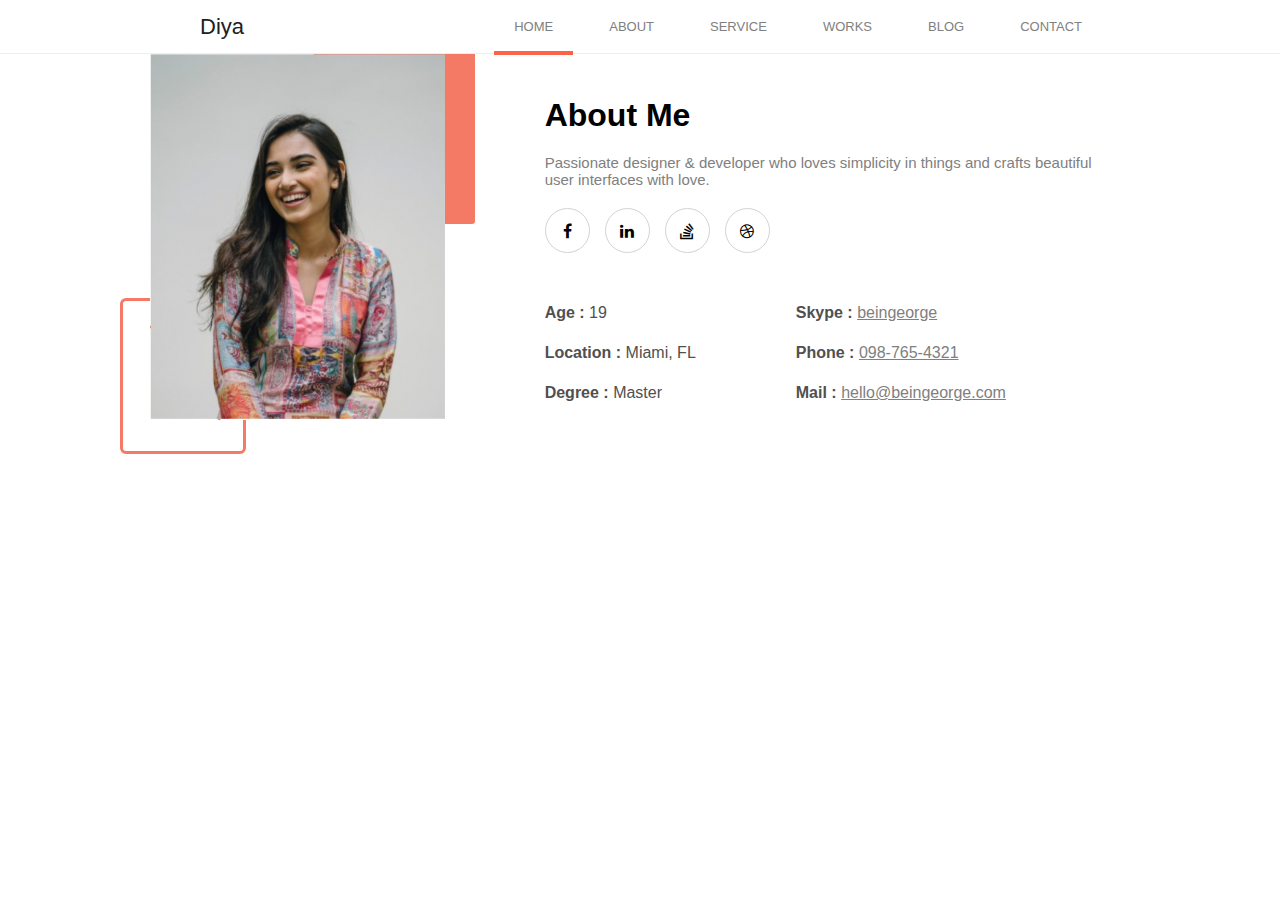
==== commit 6f6e2f59: "commit" ====
--- a/src/about.html
+++ b/src/about.html
@@ -12,9 +12,9 @@
         <nav class="navbar">
 			<div class="container">
 
-				<a class="logo" href="index.html">Diya
+				<h1 class="logo">Diya
 					<!-- <img src="assets/images/logo.png" alt="Logo"> -->
-				</a>
+                </h1>
 
 			
 
@@ -31,13 +31,15 @@
 			</div>
 		</nav>
        <div class="about-img-desc">
+ 
         <div class="class">
             <div class="section-about--img " style="visibility: visible;">
         
                 <img  src="./images/girl.png" alt="About Picture"  height="471px">
          
             </div>
-        </div>
+       
+     </div>
 
         <div class="about" >
          
@@ -45,7 +47,7 @@
                     <div class="about-desc-content">
                         <h2 style="font-size: 32px;
                         font-weight: 700;">About Me</h2>
-                        <p class="mt-4 font-weight-light">Passionate designer &amp; developer who loves simplicity in things and crafts beautiful user interfaces with love.</p>
+                        <p class="designer">Passionate designer &amp; developer who loves simplicity in things and crafts beautiful user interfaces with love.</p>
                     </div>
 
                     <div class="icons">
--- a/main.css
+++ b/main.css
@@ -60,9 +60,10 @@
 
 .container {
   display: flex;
-  gap: 380px;
+  justify-content: space-between;
   align-items: center;
-  margin: 0 120px;
+  padding-left: 200px;
+  padding-right: 170px;
 }
 
 .navbar-nav {
@@ -116,10 +117,9 @@
 
 .about-img-desc {
   display: flex;
-  justify-content: space-between;
-  margin-top: 30px;
-  margin-left: 200px;
-  margin-right: 200px;
+  justify-content: space-evenly;
+  padding-left: 150px;
+  padding-right: 180px;
 }
 
 .about-desc-info a {
@@ -128,7 +128,7 @@
 
 .row {
   display: flex;
-  justify-content: space-between;
+  gap: 100px;
   flex-wrap: wrap;
 }
 
@@ -137,8 +137,12 @@
   color: rgb(82, 79, 79);
 }
 
-.about-desc {
-  padding-right: 30px;
+.designer {
+  font-weight: 400;
+}
+
+.class {
+  padding-right: 100px;
 }
 
 .about-desc-content p {
@@ -151,6 +155,7 @@
   display: flex;
   gap: 15px;
   padding-top: 20px;
+  padding-bottom: 40px;
 }
 
 .icon {
@@ -177,46 +182,49 @@
 }
 
 .about {
-  flex: 0 0 50%;
-  max-width: 50%;
   padding-top: 43px;
 }
 
 @media (max-width: 1240px) {
-  .container {
+  .row {
     flex-direction: column;
     gap: 10px;
-  }
-  .navbar-nav {
-    flex-direction: column;
-    align-items: center;
-  }
-  .about-img-desc {
-    margin-left: 40px;
-    margin-right: 40px;
-  }
-  .row {
-    flex-direction: column;
   }
 }
 @media (max-width: 916px) {
   .about-img-desc {
+    display: flex;
     flex-direction: column;
     width: 100%;
+    align-items: center;
+    padding: 0;
   }
   .about {
-    max-width: 100%;
-    margin-right: 10px;
-  }
-  .class {
-    margin-right: 10px;
+    max-width: 85%;
+  }
+}
+@media (max-width: 1013px) {
+  .container {
+    flex-direction: column;
+    gap: 10px;
+  }
+  .navbar-nav {
+    flex-direction: column;
+    align-items: center;
   }
 }
 /*work*/
 .work {
   display: flex;
+  flex-direction: column;
   align-items: center;
-  flex-direction: column;
+  padding-left: 200px;
+  padding-right: 200px;
+}
+
+.work1 img {
+  max-width: 100%;
+  height: auto;
 }
 
 /*work*/
@@ -226,43 +234,26 @@
   gap: 20px;
 }
 
-.works-container img {
-  max-width: 100%;
-}
-
-.work1 {
-  max-width: 327px;
-}
-
 .p1 {
   font-weight: 500;
 }
 
-@media (max-width: 1074px) {
-  .works-container {
-    display: grid;
-    grid-template-columns: 1fr 1fr;
-  }
-}
-@media (max-width: 712px) {
-  .works-container {
-    grid-template-columns: 1fr;
-  }
-}
 .section-head {
-  padding-top: 10px;
+  padding-top: 20px;
   display: flex;
   flex-direction: column;
   align-items: center;
+  padding-bottom: 30px;
 }
 .section-head span {
   text-transform: uppercase;
   color: grey;
-  font-size: 12px;
+  font-size: 10px;
+  font-weight: 700;
 }
 .section-head h2 {
   font-size: 30px;
-  padding-bottom: 10px;
+  padding-bottom: 20px;
 }
 .section-head .line {
   border-bottom: 4px solid tomato;
@@ -271,6 +262,7 @@
 
 .red {
   display: flex;
+  gap: 15px;
   padding-bottom: 40px;
 }
 
@@ -281,7 +273,7 @@
 
 .kartica-container {
   width: 33.3%;
-  border: 1px solid lightgrey;
+  border: 1px solid transparent;
   background-color: white;
   margin-right: 10px;
 }
@@ -291,8 +283,8 @@
   flex-direction: column;
   align-items: center;
   padding-top: 20px;
-  gap: 8px;
-  padding-bottom: 8px;
+  gap: 13px;
+  padding-bottom: 20px;
 }
 .kart-tekst a {
   color: grey;
@@ -319,12 +311,14 @@
 
 .forma .subject {
   width: 98.5%;
-  padding: 10px 0px;
+  padding: 5px 0px;
   margin-bottom: 20px;
+  border: 0.5px solid transparent;
 }
 .forma textarea {
   width: 98.5%;
   resize: none;
+  border: 0.5px solid transparent;
 }
 .forma button {
   margin-top: 15px;
@@ -343,9 +337,10 @@
 
 .grouped-input {
   display: inline;
-  padding: 10px 0px;
+  padding: 5px 0px;
   width: 49%;
   margin-bottom: 20px;
+  border: 0.5px solid transparent;
 }
 
 .getintouch {
@@ -362,7 +357,7 @@
     display: flex;
     flex-direction: column;
     align-items: center;
-    gap: 20px;
+    gap: 40px;
   }
   .kartica-container {
     width: 100%;
@@ -456,4 +451,20 @@
     align-items: center;
   }
 }
+@media (max-width: 600px) {
+  .works-container {
+    display: block;
+    padding-left: 10px;
+  }
+  .work {
+    padding-left: 0;
+    padding-right: 0;
+  }
+}
+@media (max-width: 1011px) {
+  .work {
+    padding-left: 40px;
+    padding-right: 40px;
+  }
+}
 /* endinject *//*# sourceMappingURL=main.css.map */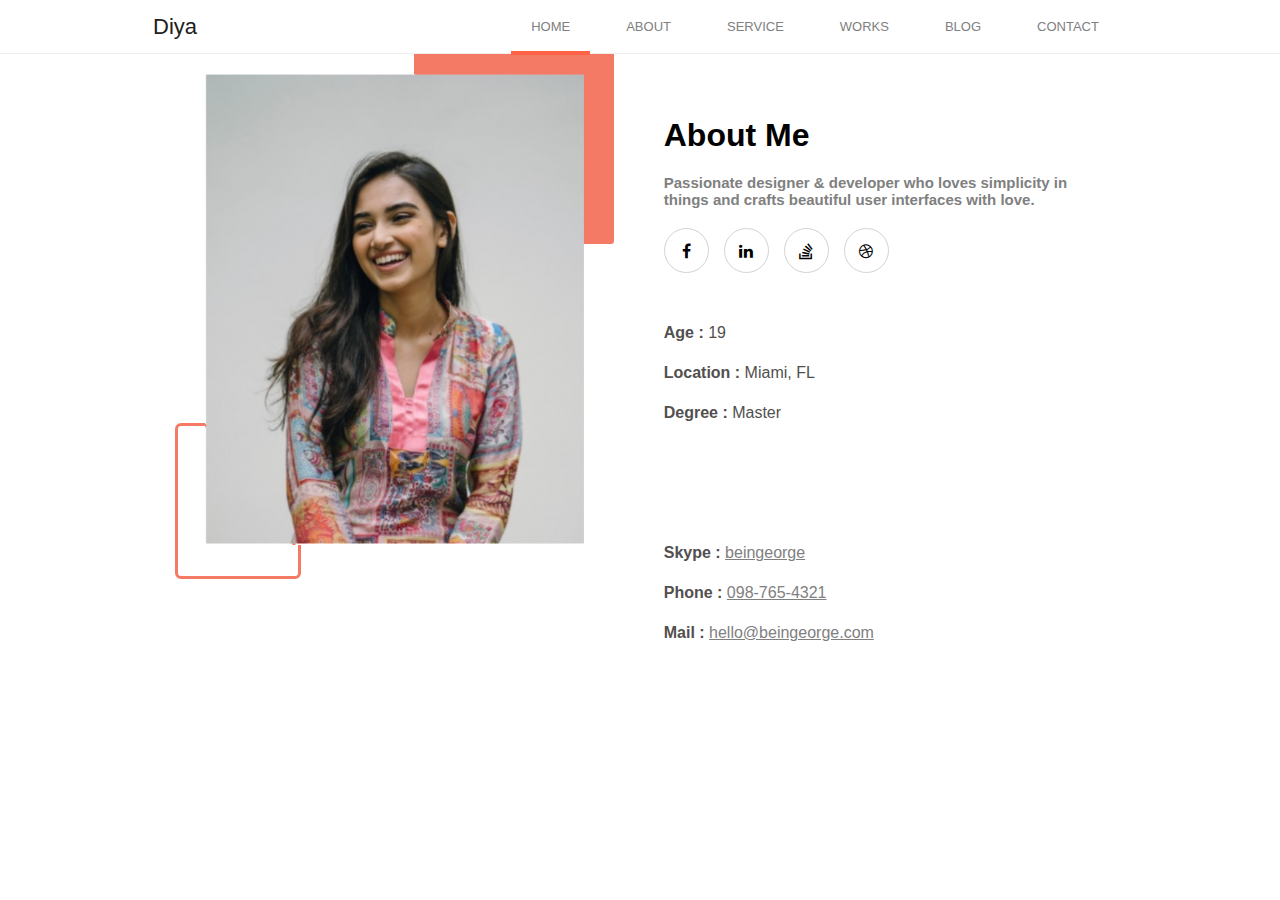
==== commit e4eeb597: "hopefully last commit" ====
--- a/src/about.html
+++ b/src/about.html
@@ -10,12 +10,10 @@
 
     <div class="wrap">
         <nav class="navbar">
-			<div class="container">
-
-				<h1 class="logo">Diya
+			<div class="container" style=" padding-left:0; padding-right:0;">
+                <a href="about.html" class="logo">Diya
 					<!-- <img src="assets/images/logo.png" alt="Logo"> -->
-                </h1>
-
+                </a>
 			
 
 			
--- a/main.css
+++ b/main.css
@@ -9,15 +9,33 @@
   font-family: "Helvetica Neue", Helvetica, Arial, sans-serif;
 }
 
+.section-head {
+  text-align: center;
+  padding-bottom: 60px;
+}
+
+.section-head span {
+  color: grey;
+  font-weight: 900;
+  text-transform: uppercase;
+  font-size: small;
+}
+
+.section-head h1 {
+  padding-bottom: 20px;
+  padding-top: 20px;
+}
+
+.line {
+  border-bottom: 4px solid tomato;
+  width: 50px;
+  margin: 0 auto;
+}
+
 .section-about--img {
   max-width: 380px;
   position: relative;
   margin: 0 auto;
-}
-
-.section-about--img img {
-  max-width: 100%;
-  height: auto;
 }
 
 .section-about--img:before {
@@ -60,7 +78,7 @@
 
 .container {
   display: flex;
-  justify-content: space-between;
+  justify-content: space-around;
   align-items: center;
   padding-left: 200px;
   padding-right: 170px;
@@ -98,7 +116,7 @@
 .navbar {
   background-color: #fff;
   z-index: 999;
-  padding-top: 0;
+  margin-bottom: 20px;
   padding-bottom: 0;
   position: absolute;
   left: 0;
@@ -117,9 +135,9 @@
 
 .about-img-desc {
   display: flex;
-  justify-content: space-evenly;
-  padding-left: 150px;
-  padding-right: 180px;
+  gap: 80px;
+  width: 68%;
+  margin: 0 auto;
 }
 
 .about-desc-info a {
@@ -138,11 +156,7 @@
 }
 
 .designer {
-  font-weight: 400;
-}
-
-.class {
-  padding-right: 100px;
+  font-weight: 600;
 }
 
 .about-desc-content p {
@@ -197,10 +211,14 @@
     flex-direction: column;
     width: 100%;
     align-items: center;
-    padding: 0;
-  }
-  .about {
-    max-width: 85%;
+    padding-left: 0;
+    padding-right: 0;
+  }
+  .about-desc {
+    display: flex;
+    flex-direction: column;
+    align-items: center;
+    text-align: center;
   }
 }
 @media (max-width: 1013px) {
@@ -218,8 +236,6 @@
   display: flex;
   flex-direction: column;
   align-items: center;
-  padding-left: 200px;
-  padding-right: 200px;
 }
 
 .work1 img {
@@ -229,6 +245,7 @@
 
 /*work*/
 .works-container {
+  width: 72%;
   margin-top: 30px;
   display: flex;
   gap: 20px;
@@ -238,159 +255,23 @@
   font-weight: 500;
 }
 
-.section-head {
-  padding-top: 20px;
+@media (max-width: 1009px) {
+  .works-container {
+    width: 85%;
+  }
+}
+/*services*/
+.galery-service {
+  display: flex;
+  gap: 10px;
+}
+
+.services {
+  width: 71%;
   display: flex;
   flex-direction: column;
   align-items: center;
-  padding-bottom: 30px;
-}
-.section-head span {
-  text-transform: uppercase;
-  color: grey;
-  font-size: 10px;
-  font-weight: 700;
-}
-.section-head h2 {
-  font-size: 30px;
-  padding-bottom: 20px;
-}
-.section-head .line {
-  border-bottom: 4px solid tomato;
-  width: 50px;
-}
-
-.red {
-  display: flex;
-  gap: 15px;
-  padding-bottom: 40px;
-}
-
-.contact {
-  padding-left: 200px;
-  padding-right: 200px;
-}
-
-.kartica-container {
-  width: 33.3%;
-  border: 1px solid transparent;
-  background-color: white;
-  margin-right: 10px;
-}
-
-.kart-tekst {
-  display: flex;
-  flex-direction: column;
-  align-items: center;
-  padding-top: 20px;
-  gap: 13px;
-  padding-bottom: 20px;
-}
-.kart-tekst a {
-  color: grey;
-  padding-top: 15px;
-}
-.kart-tekst .tel {
-  padding-top: 15px;
-}
-
-.icon-contact {
-  position: relative;
-  left: 50%;
-  border: 1px solid transparent;
-  border-radius: 50%;
-  color: white;
-  font-size: 15px;
-  background-color: tomato;
-  padding: 15px 15px;
-}
-
-.icon-contact.active {
-  box-shadow: 0px 0px 2px 8px rgb(255, 168, 155);
-}
-
-.forma .subject {
-  width: 98.5%;
-  padding: 5px 0px;
-  margin-bottom: 20px;
-  border: 0.5px solid transparent;
-}
-.forma textarea {
-  width: 98.5%;
-  resize: none;
-  border: 0.5px solid transparent;
-}
-.forma button {
-  margin-top: 15px;
-  background-color: #f86964;
-  padding: 5px 10px;
-  text-transform: uppercase;
-  color: white;
-  border: none;
-  position: relative;
-  left: 43%;
-}
-
-.forma button:hover {
-  box-shadow: 0px 10px 13px -7px #000, 5px 5px 15px 5px rgba(248, 155, 155, 0);
-}
-
-.grouped-input {
-  display: inline;
-  padding: 5px 0px;
-  width: 49%;
-  margin-bottom: 20px;
-  border: 0.5px solid transparent;
-}
-
-.getintouch {
-  padding-top: 40px;
-  margin-bottom: 40px;
-}
-
-@media (max-width: 1084px) {
-  .contact {
-    padding-left: 15px;
-    padding-right: 15px;
-  }
-  .red {
-    display: flex;
-    flex-direction: column;
-    align-items: center;
-    gap: 40px;
-  }
-  .kartica-container {
-    width: 100%;
-  }
-  .forma input[type=text] {
-    width: 100%;
-  }
-  .forma input[type=email] {
-    width: 100%;
-  }
-}
-@media (max-width: 657px) {
-  .form-row {
-    flex-direction: column;
-  }
-}
-.contact-body {
-  background-color: #f4f4f4;
-}
-
-/*services*/
-.galery-service {
-  display: flex;
-  gap: 10px;
-}
-
-.services {
-  padding-top: 40px;
-  margin-left: 200px;
-  margin-right: 200px;
-  display: flex;
-  flex-direction: column;
-  align-items: center;
+  margin: 0 auto;
 }
 
 .galery-service {
@@ -405,6 +286,10 @@
 .container-services img {
   width: 100%;
   height: 100%;
+}
+
+.red {
+  display: flex;
 }
 
 .btn {
@@ -422,23 +307,11 @@
   border: none;
   cursor: pointer;
   text-align: center;
-  width: 170px;
-  padding: 15px 23px;
+  max-width: 130px;
+  padding: 9px 13px;
   text-align: center;
 }
 
-@media (max-width: 1322px) {
-  .services {
-    margin-left: 210px;
-    margin-right: 12px;
-  }
-}
-@media (max-width: 1232px) {
-  .services {
-    margin-left: 20px;
-    margin-right: 20px;
-  }
-}
 @media (max-width: 550px) {
   .galery-service {
     grid-template-columns: 1fr 1fr;
@@ -450,15 +323,20 @@
     flex-direction: column;
     align-items: center;
   }
+  .about-img-desc {
+    width: 100%;
+  }
 }
 @media (max-width: 600px) {
   .works-container {
-    display: block;
-    padding-left: 10px;
+    display: flex;
+    flex-direction: column;
+    align-items: center;
   }
   .work {
-    padding-left: 0;
-    padding-right: 0;
+    display: flex;
+    flex-direction: column;
+    align-items: center;
   }
 }
 @media (max-width: 1011px) {
@@ -466,5 +344,130 @@
     padding-left: 40px;
     padding-right: 40px;
   }
+  .services {
+    width: 82%;
+  }
+}
+.kartica-container {
+  width: 33.3%;
+  border: 1px solid transparent;
+  margin-right: 10px;
+}
+
+.kartica-container:nth-child(2) {
+  margin-top: -10px;
+}
+
+.kart-tekst {
+  display: flex;
+  flex-direction: column;
+  align-items: center;
+  padding-top: 20px;
+  gap: 13px;
+  padding-bottom: 20px;
+  background-color: white;
+}
+.kart-tekst a {
+  color: grey;
+  padding-top: 15px;
+}
+.kart-tekst .tel {
+  padding-top: 15px;
+}
+
+.icon-contact {
+  position: relative;
+  left: 44%;
+  border: 1px solid transparent;
+  border-radius: 50%;
+  color: white;
+  font-size: 15px;
+  background-color: tomato;
+  padding: 15px 15px;
+}
+
+.icon-contact.active {
+  box-shadow: 0px 0px 2px 8px rgb(255, 168, 155);
+}
+
+.forma {
+  width: 70%;
+}
+.forma .subject {
+  width: 98.5%;
+  padding: 10px 0px;
+  margin-bottom: 20px;
+  border: 0.5px solid transparent;
+  font-size: xx-small;
+}
+.forma textarea {
+  width: 98.5%;
+  resize: none;
+  border: 0.5px solid transparent;
+  font-size: xx-small;
+}
+.forma button {
+  margin-top: 15px;
+  background-color: #f86964;
+  padding: 5px 10px;
+  text-transform: uppercase;
+  color: white;
+  border: none;
+  position: relative;
+  left: 43%;
+}
+
+.forma button:hover {
+  box-shadow: 0px 10px 13px -7px #000, 5px 5px 15px 5px rgba(248, 155, 155, 0);
+}
+
+.grouped-input {
+  display: inline;
+  padding: 10px 0px;
+  width: 49%;
+  margin-bottom: 20px;
+  border: 0.5px solid transparent;
+  font-size: xx-small;
+}
+
+.getintouch {
+  margin-bottom: 40px;
+  display: block;
+  width: 70%;
+  font-weight: 600;
+  color: grey;
+}
+
+.contact-body {
+  background-color: #f4f4f4;
+}
+
+.contact {
+  display: flex;
+  flex-direction: column;
+  align-items: center;
+}
+
+@media (max-width: 1084px) {
+  .red {
+    display: flex;
+    flex-direction: column;
+    align-items: center;
+    gap: 40px;
+  }
+  .kartica-container {
+    width: 100%;
+  }
+  .forma input[type=text] {
+    width: 100%;
+  }
+  .forma input[type=email] {
+    width: 100%;
+  }
+}
+@media (max-width: 657px) {
+  .form-row {
+    flex-direction: column;
+  }
 }
 /* endinject *//*# sourceMappingURL=main.css.map */